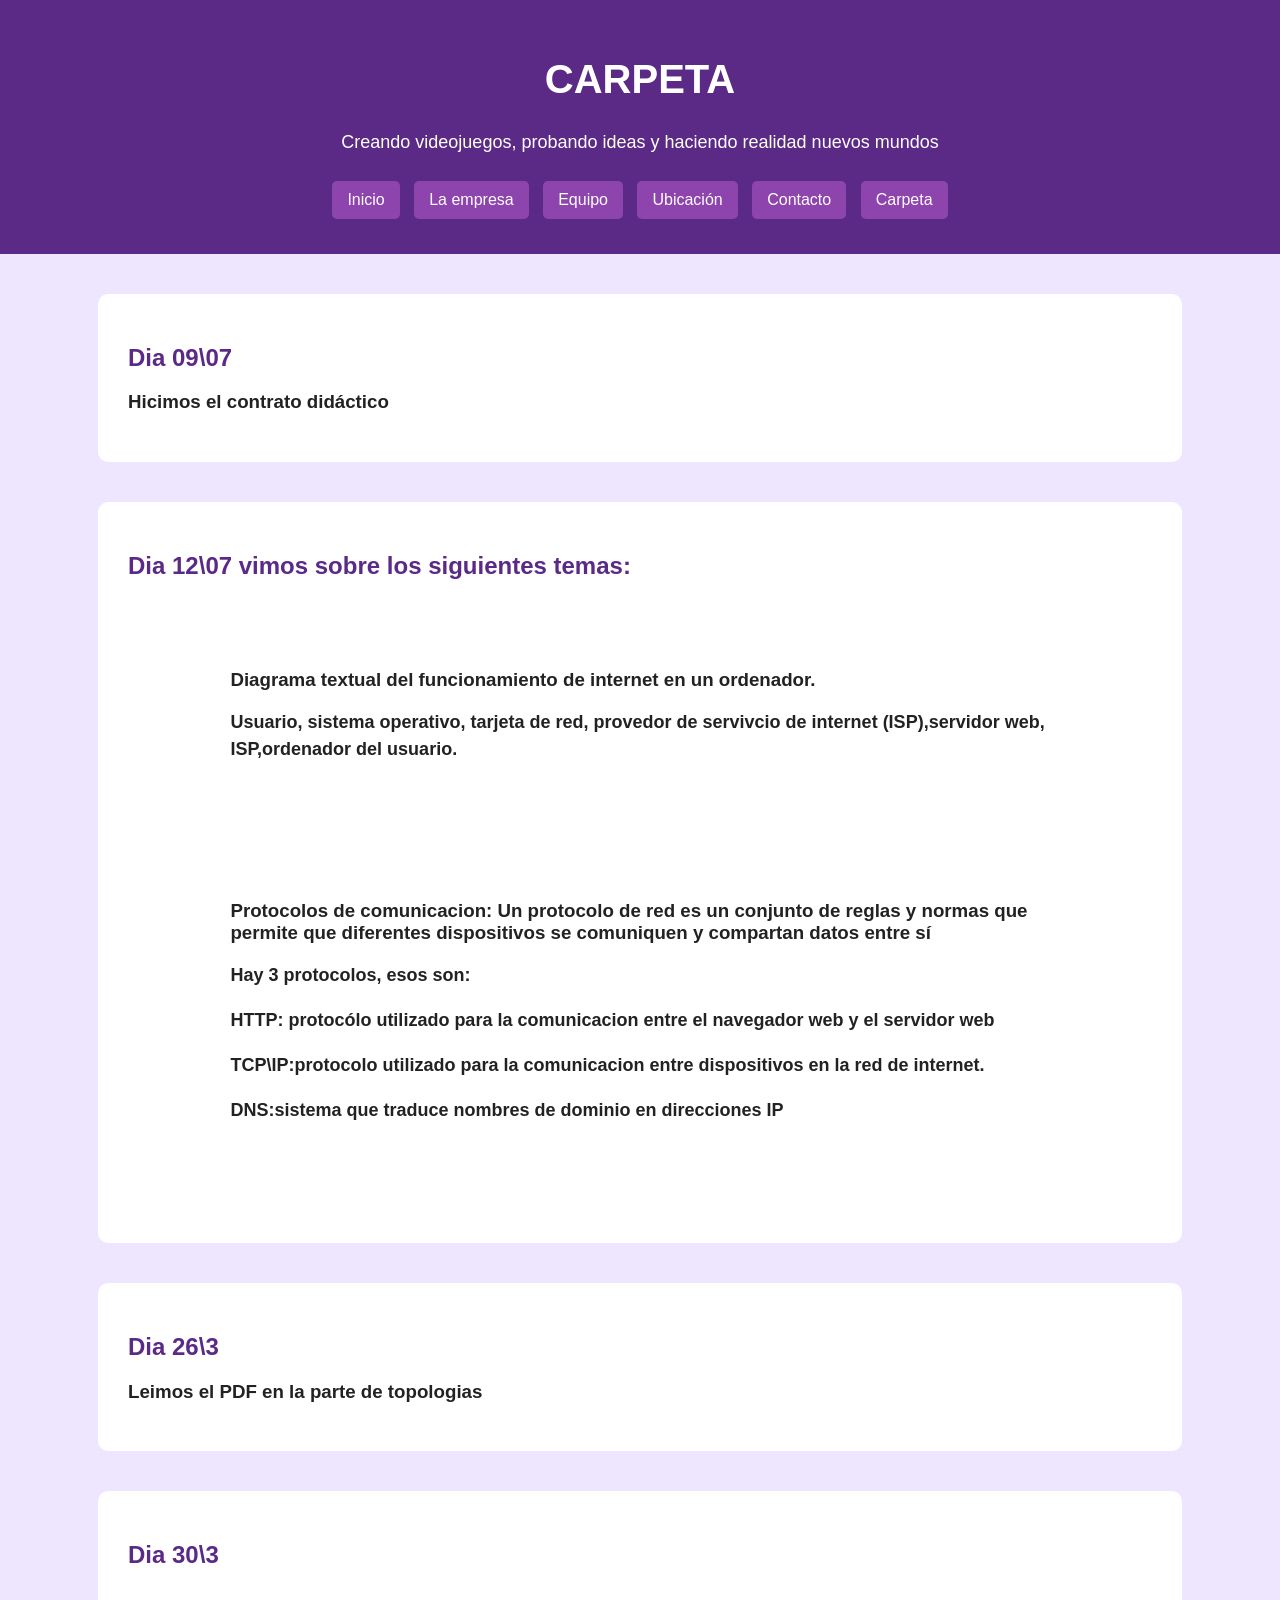
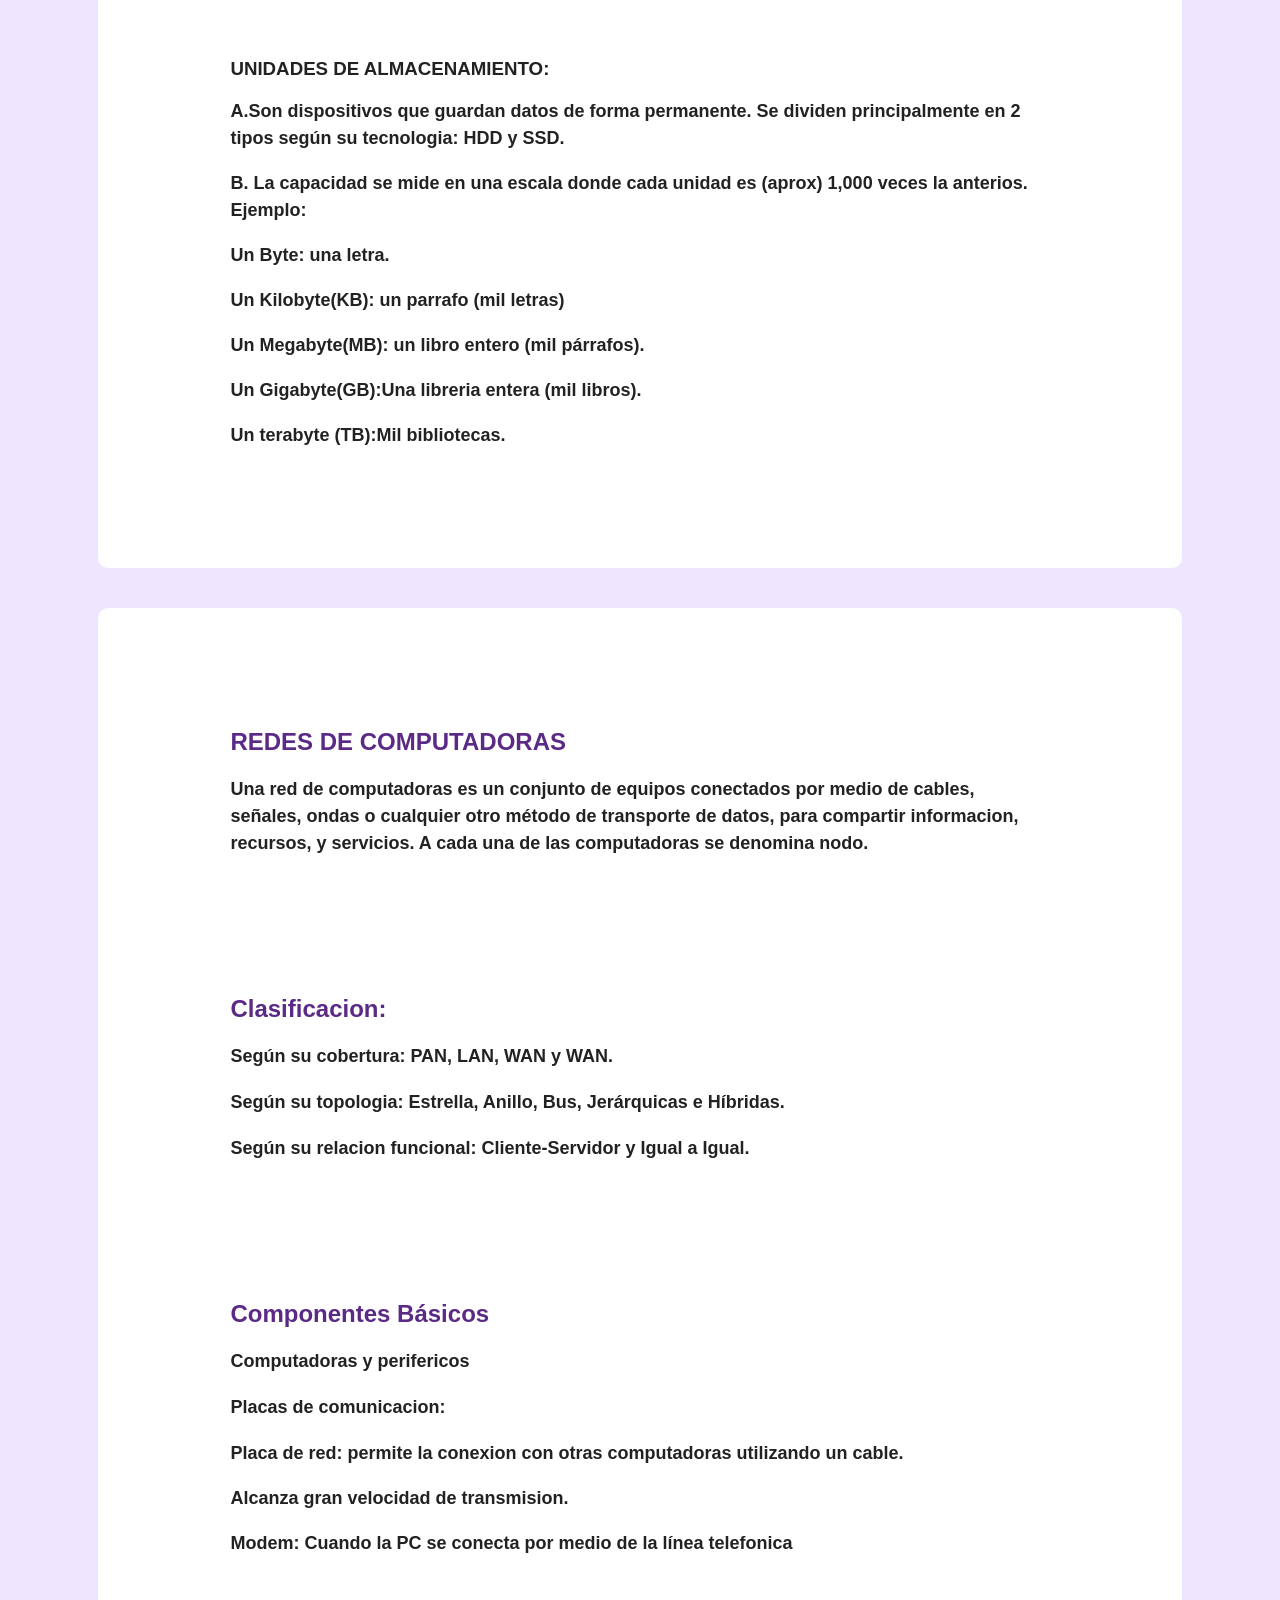
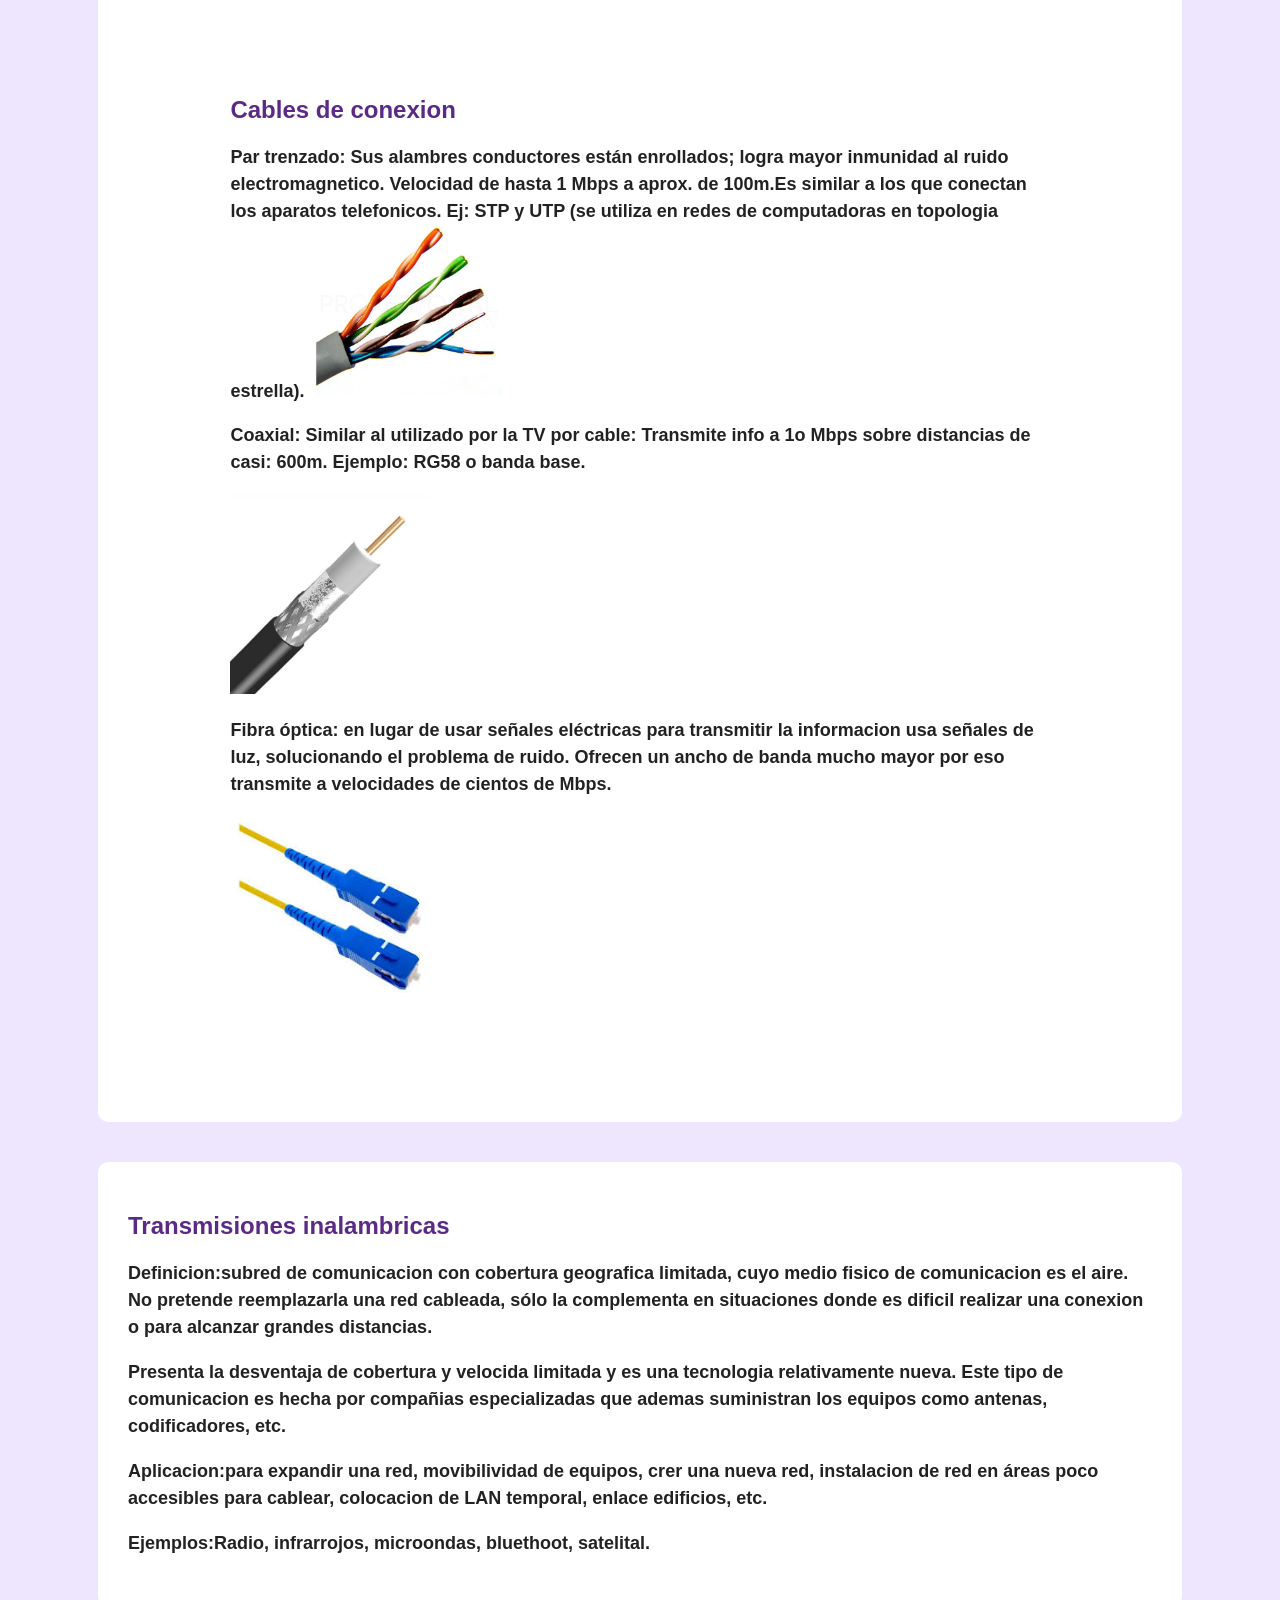
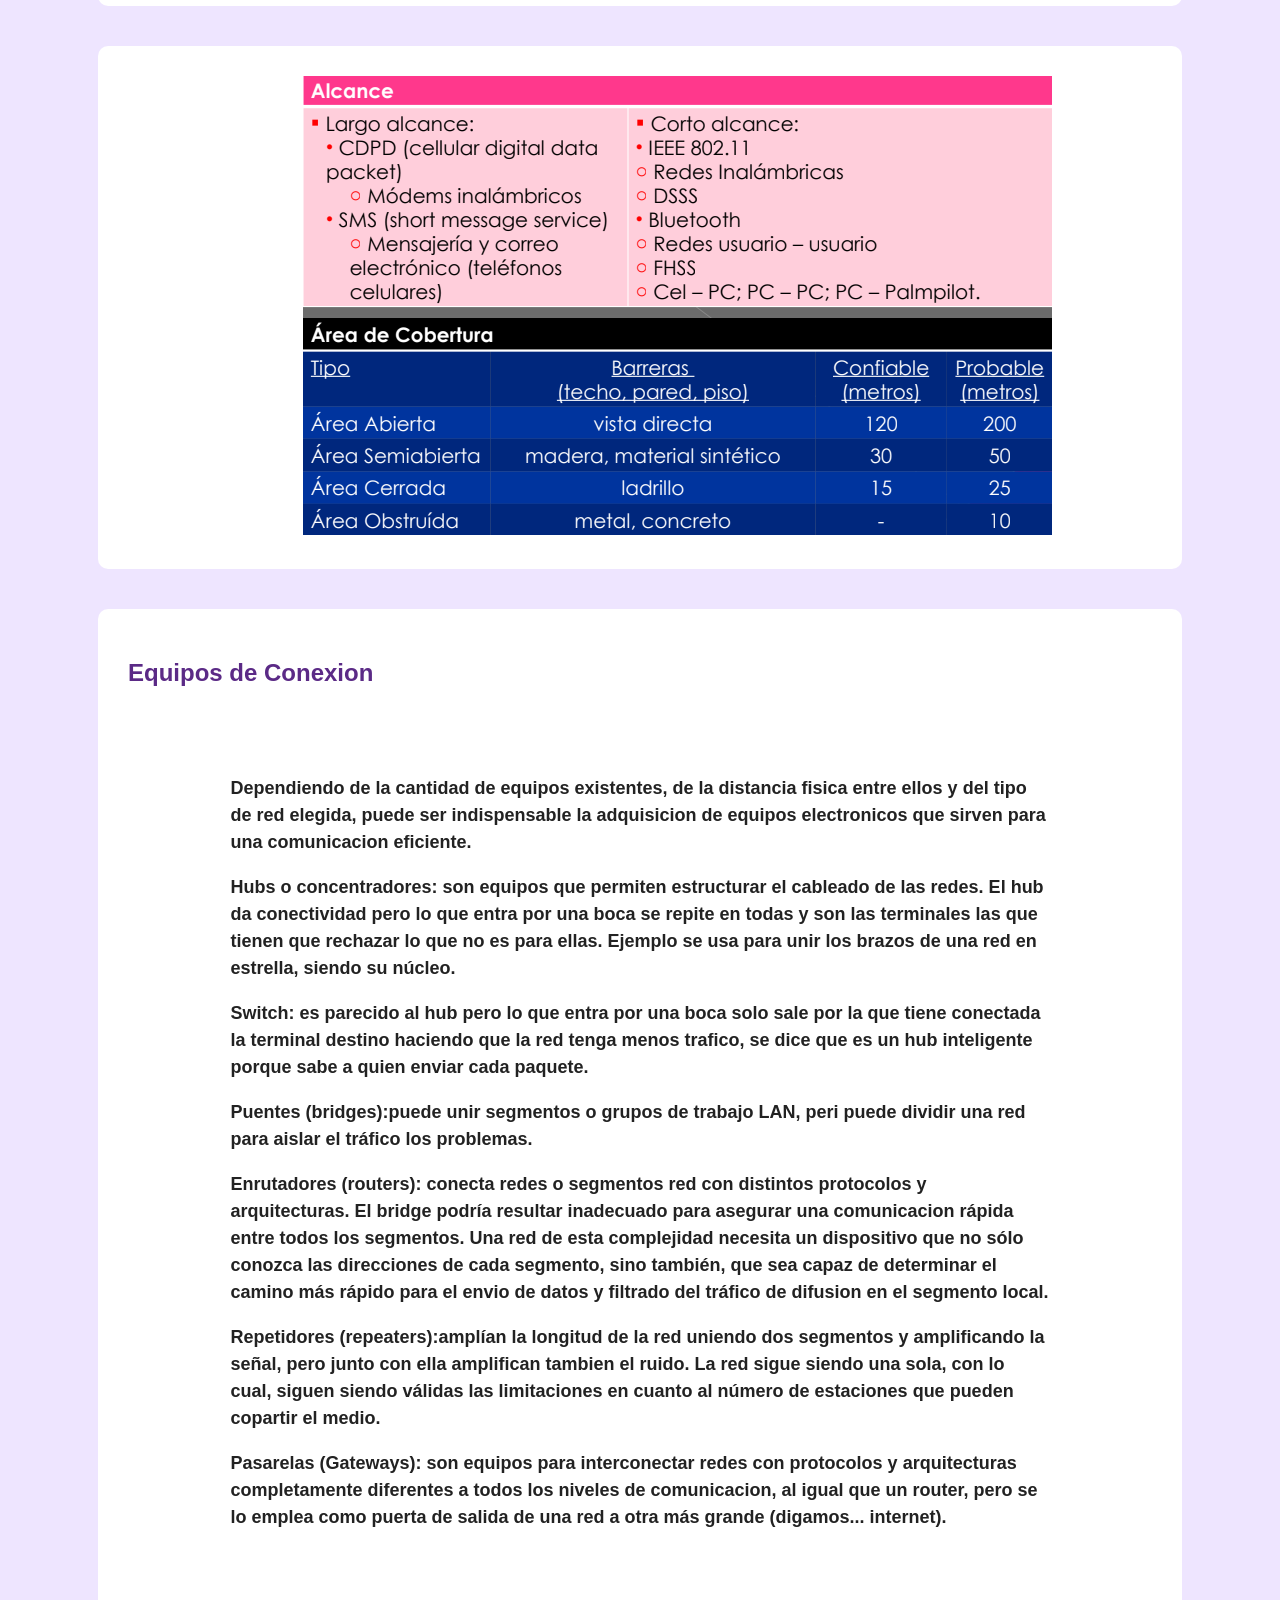
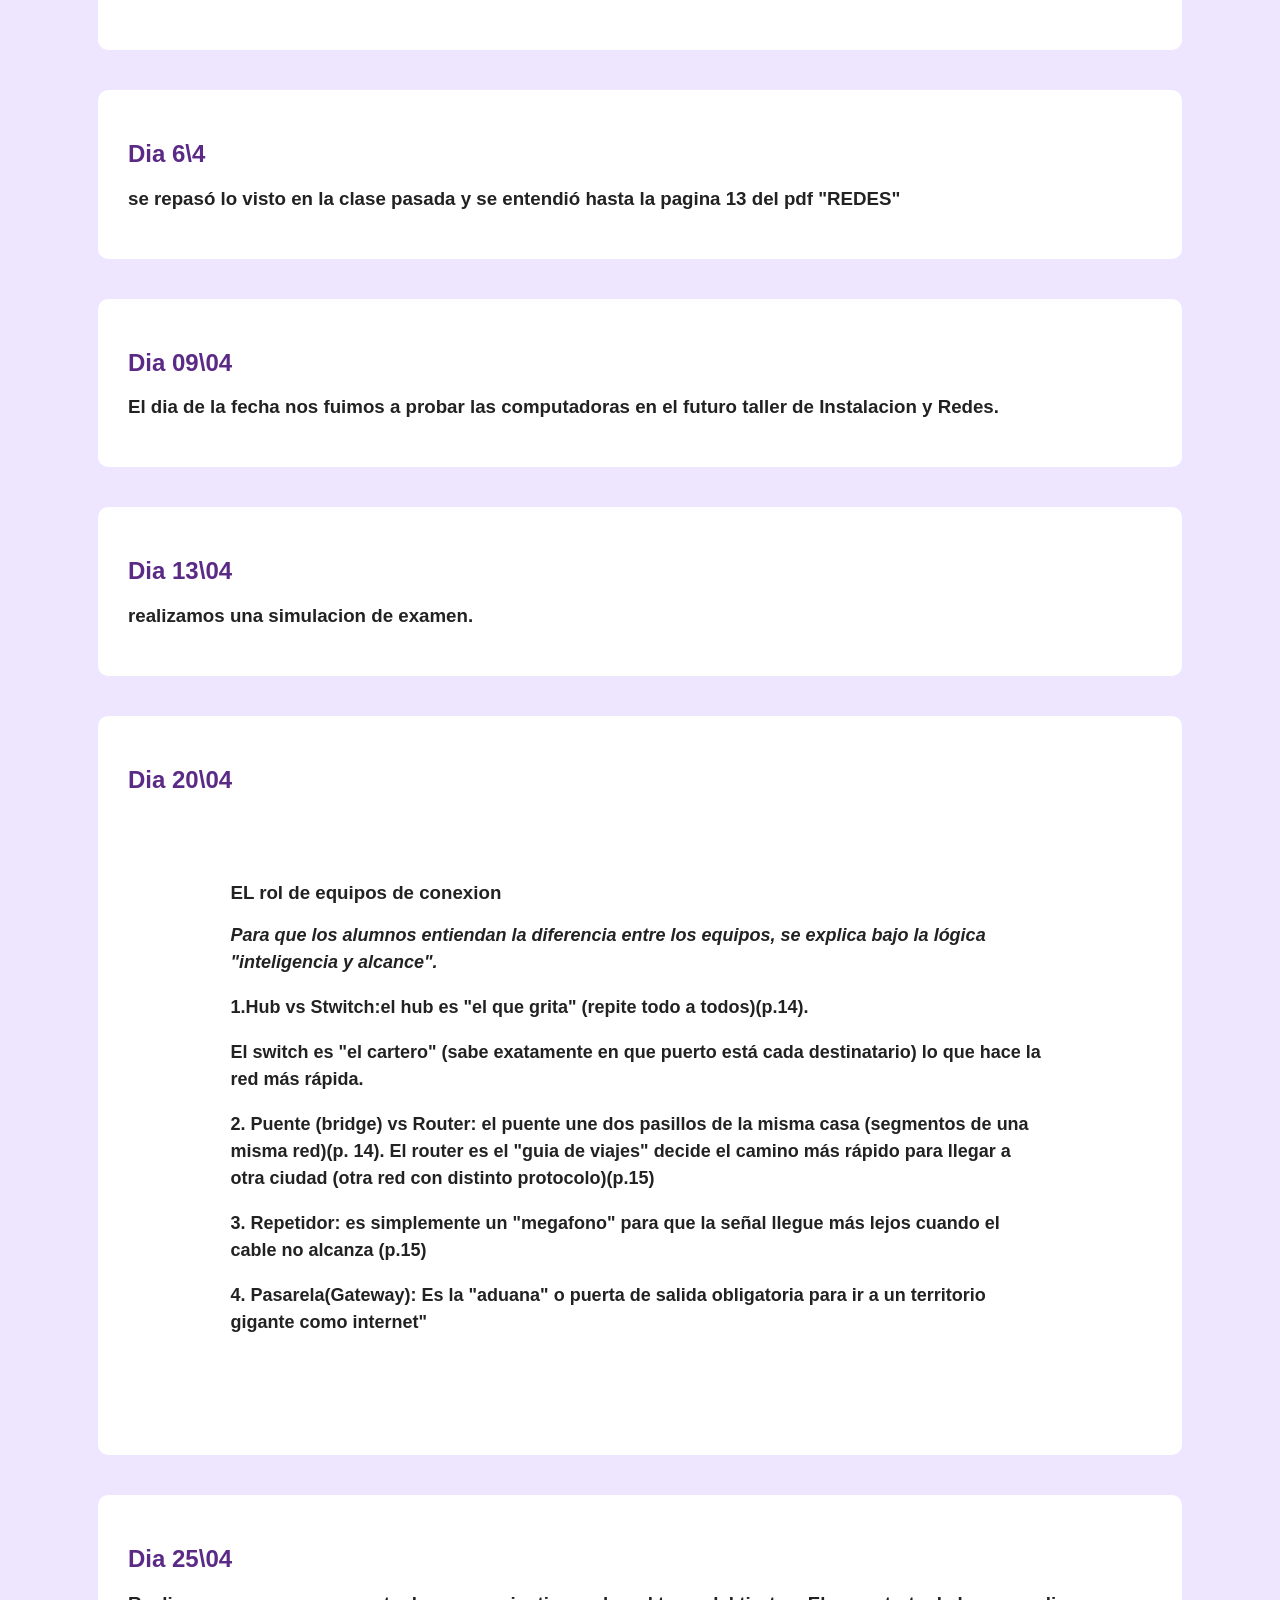
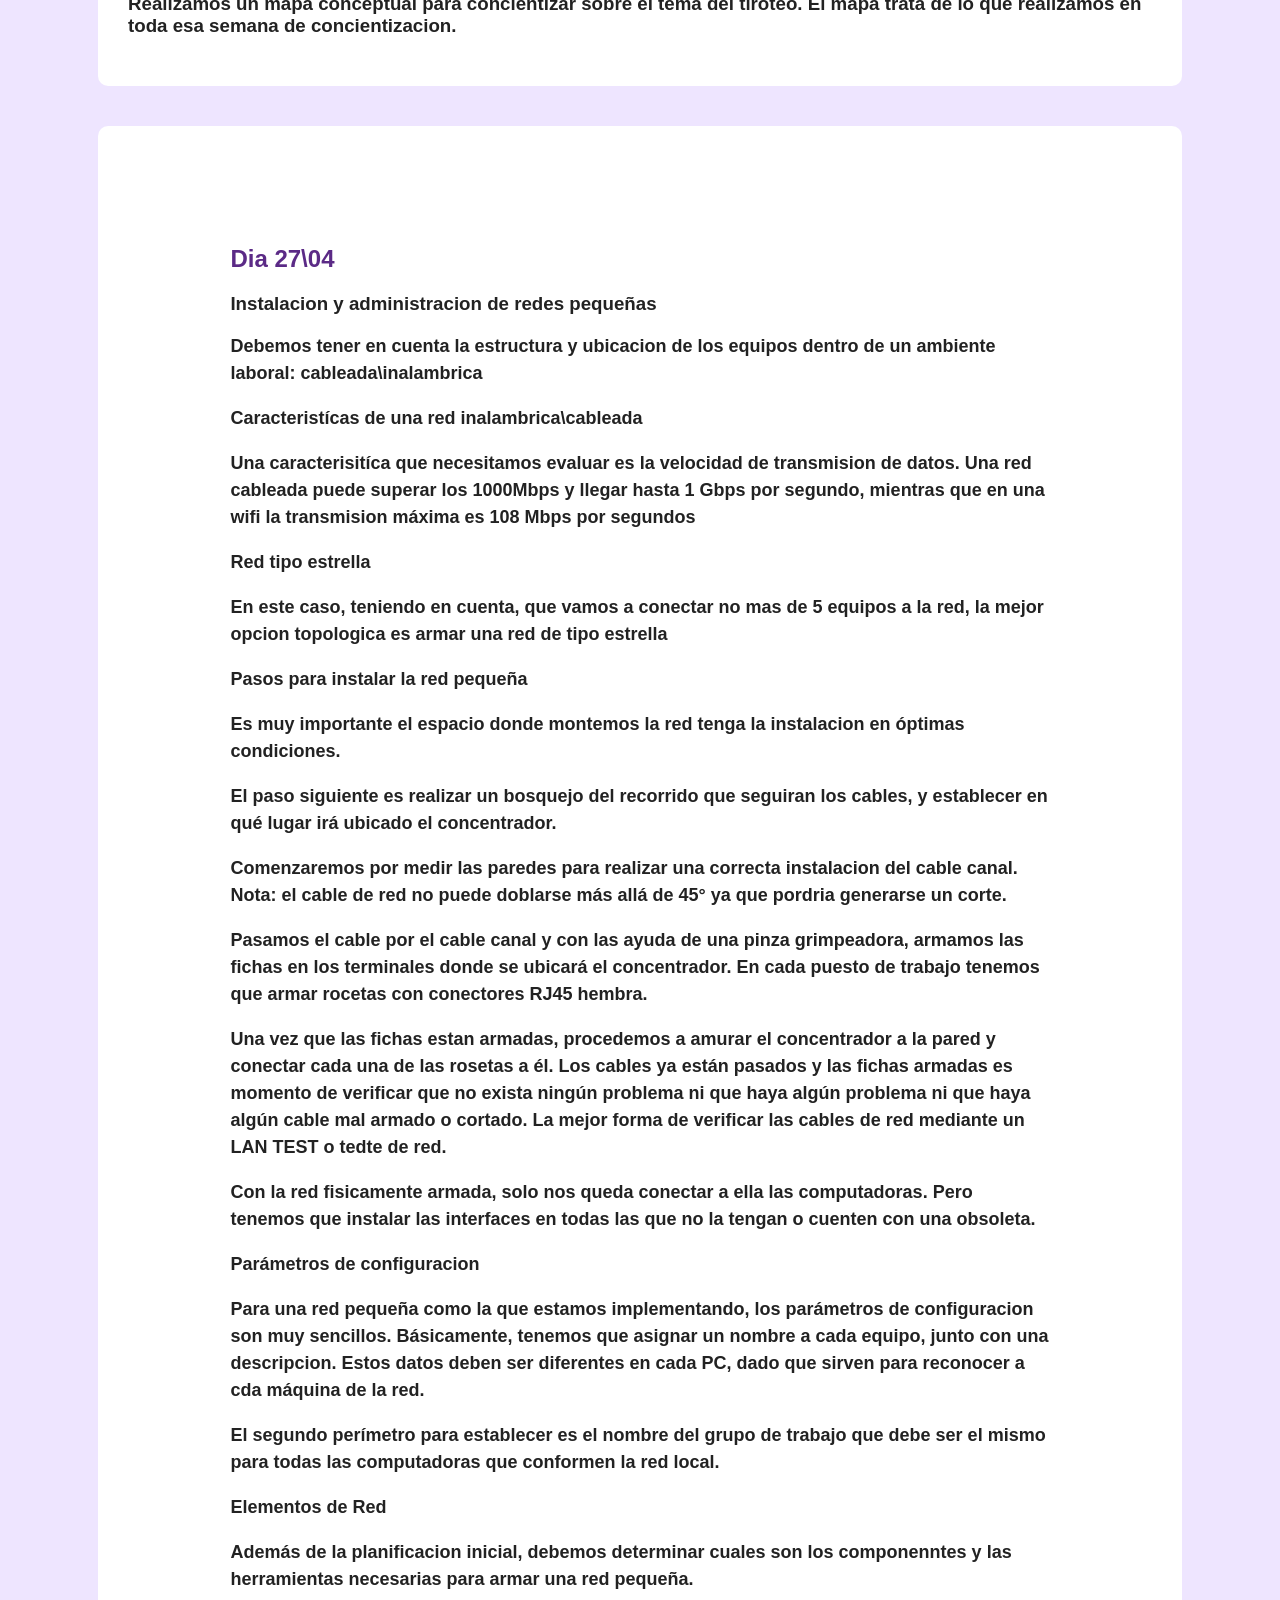
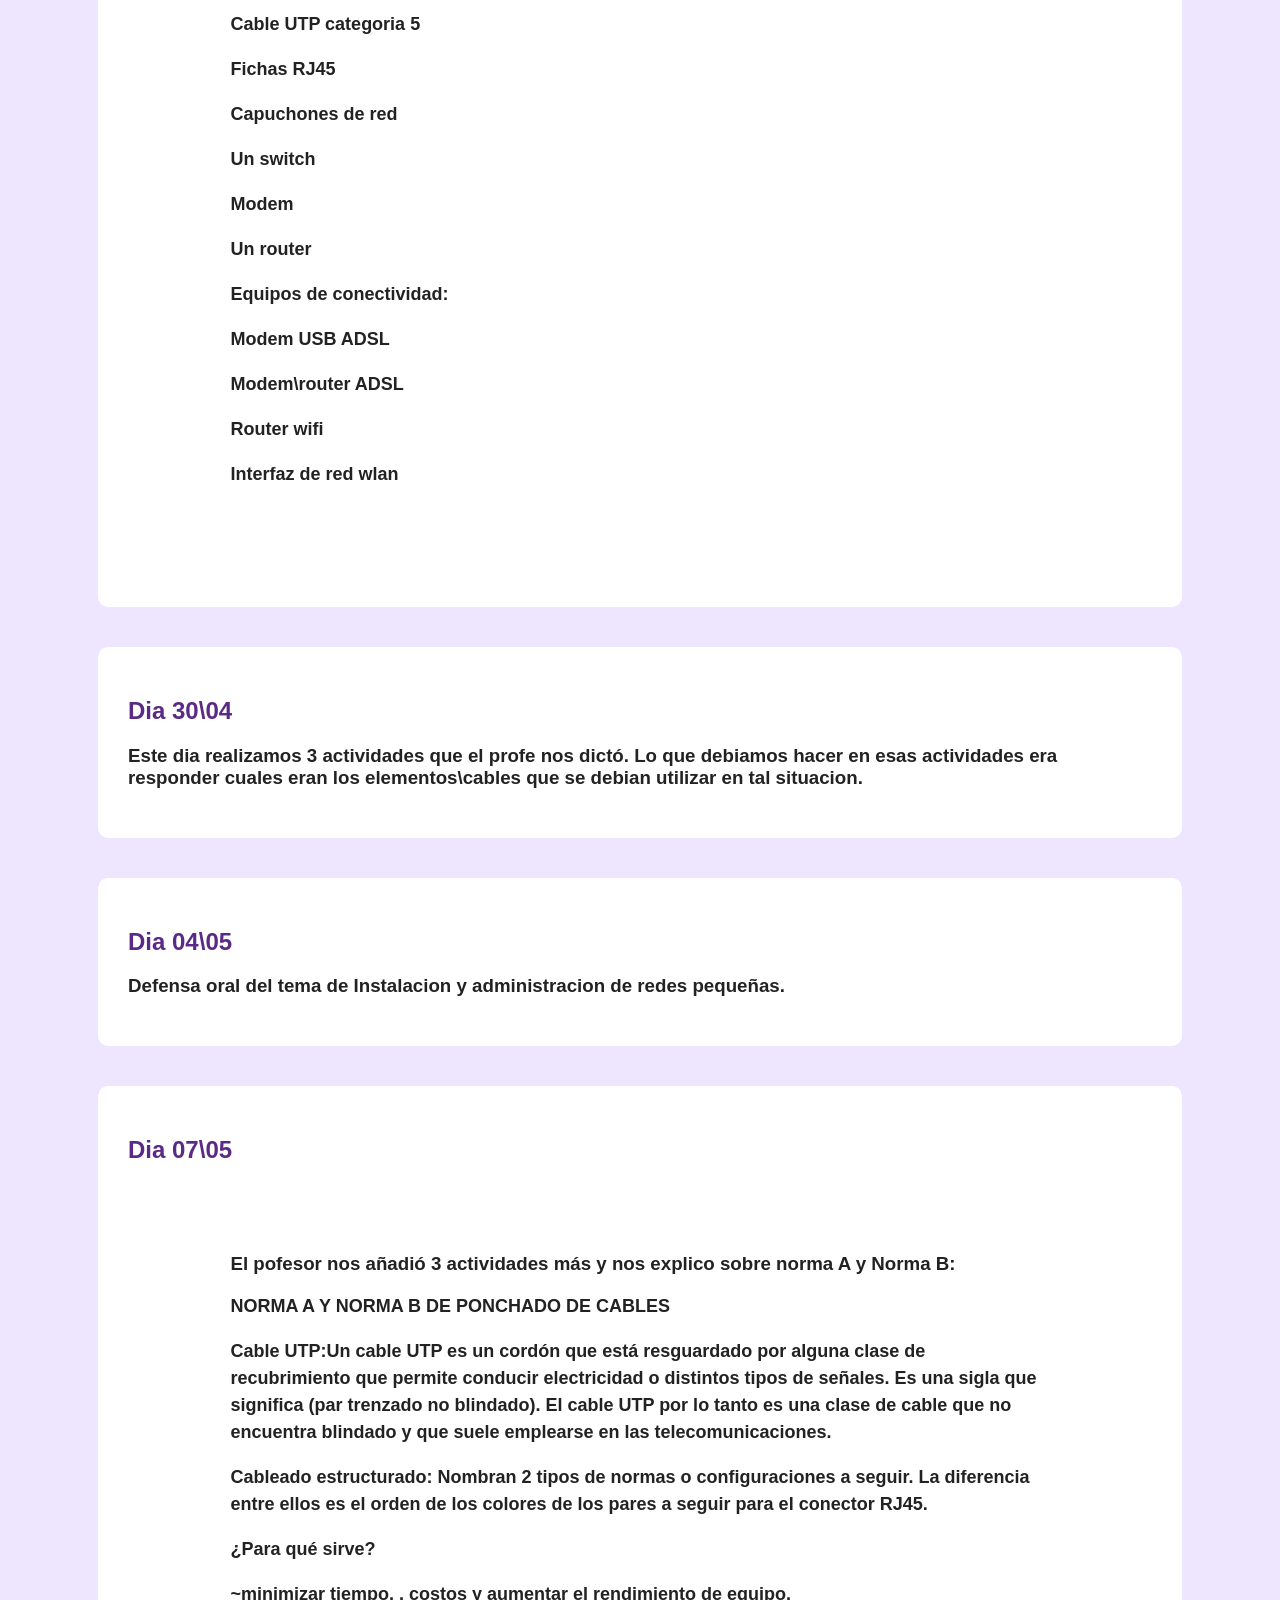
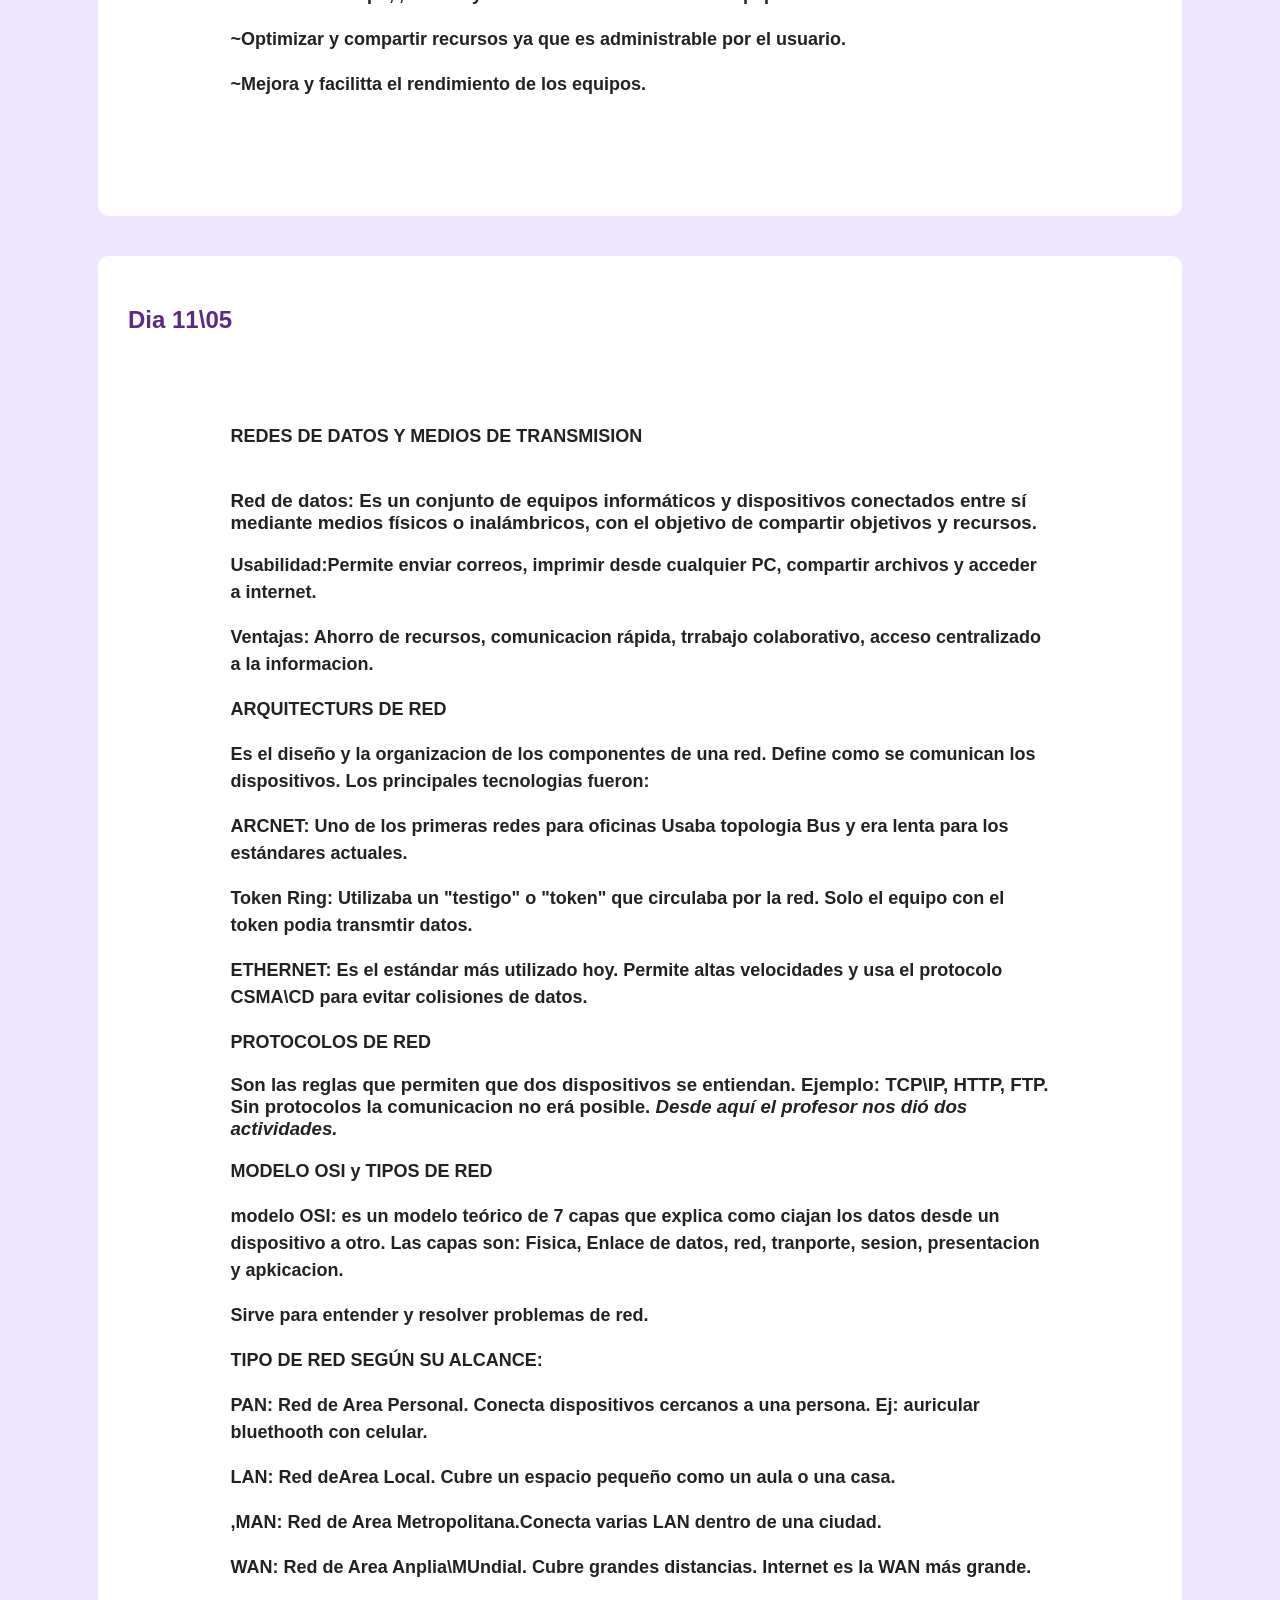
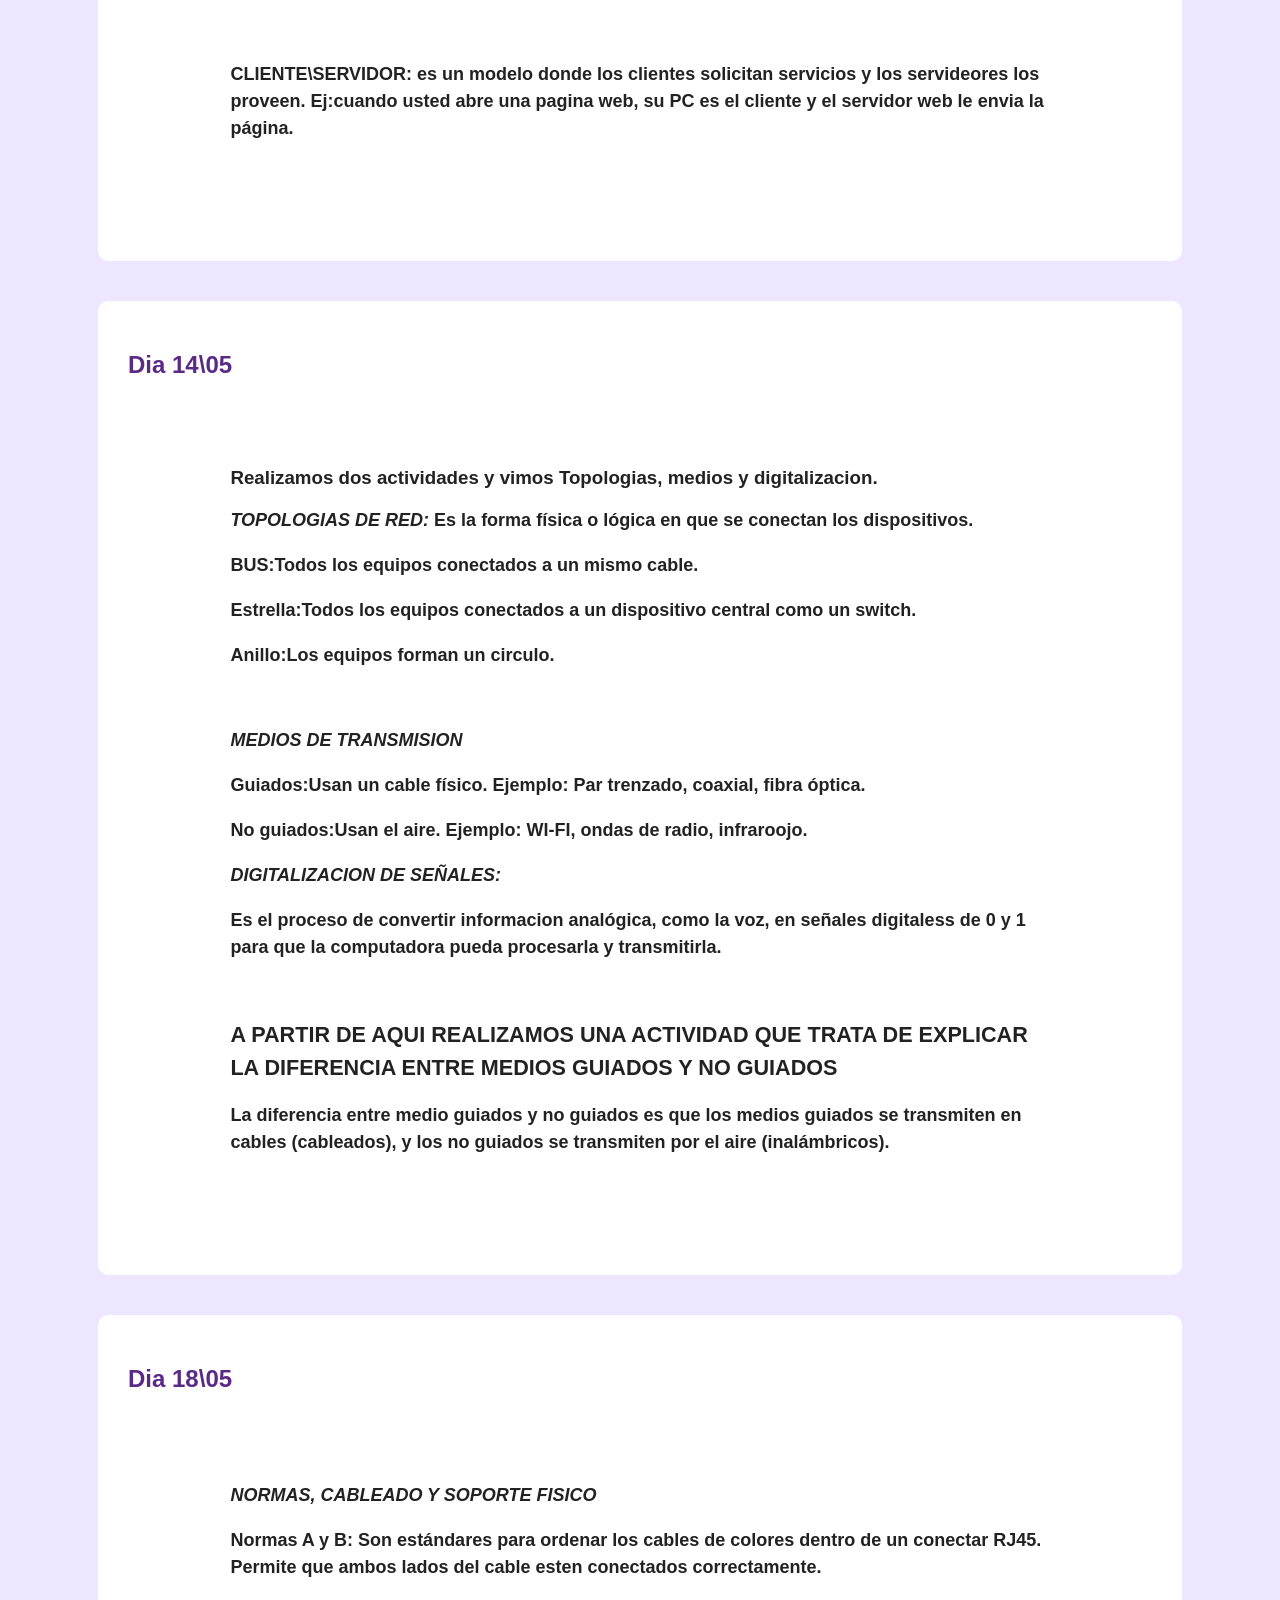
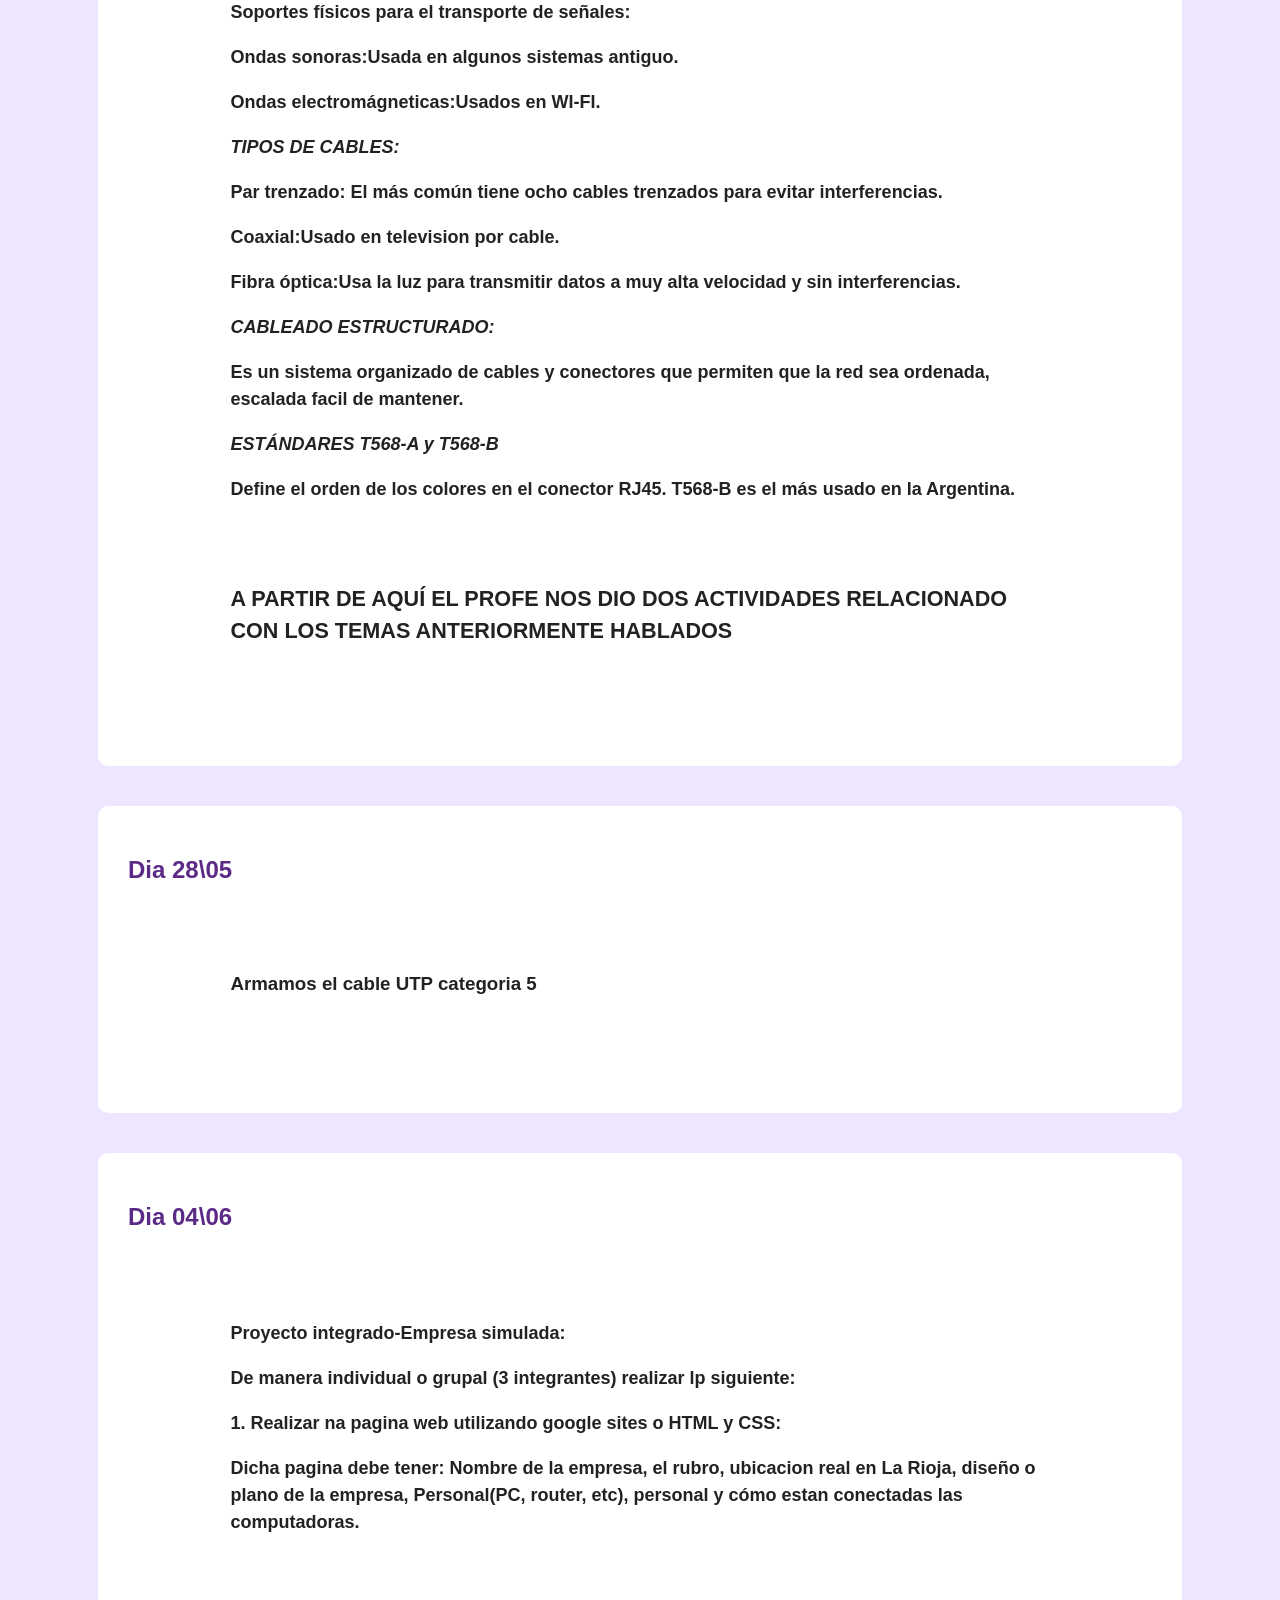
==== carpeta.html @ 2ec6f1a5 "Add files via upload" ====
<!DOCTYPE html>
<html lang="en">
<head>
    <meta charset="UTF-8">
    <meta name="viewport" content="width=device-width, initial-scale=1.0">
    <title>Carpeta</title>
     <link rel="stylesheet" href="style.css">
     
</head>
<body>
    
   
    <header>
<h1>CARPETA</h1>
<p>Creando videojuegos, probando ideas y haciendo realidad nuevos mundos</p>
<nav>
<a href="index.html">Inicio</a>
<a href="empresa.html">La empresa</a>
<a href="equipo.html">Equipo</a>
<a href="ubicacion.html">Ubicación</a>
<a href="contacto.html">Contacto</a>
<a href="carpeta.html">Carpeta</a>
</nav>
</header>

<section>

    <h2>Dia 09\07</h2>
    <h3>Hicimos el contrato didáctico</h3>

</section>

<section>

<h2>Dia 12\07 vimos sobre los siguientes temas:</h2>

<section>
    <h3>Diagrama textual del funcionamiento de internet en un ordenador. <p>Usuario, sistema operativo, tarjeta de red, provedor de servivcio de internet (ISP),servidor web, ISP,ordenador del usuario.</p> </h3>
</section>

<section>
    <h3>Protocolos de comunicacion:
        
    Un protocolo de red es un conjunto de reglas y normas que permite que diferentes dispositivos se comuniquen y compartan datos entre sí<p> Hay 3 protocolos, esos son: <p>HTTP: protocólo utilizado para la comunicacion entre el navegador web y el servidor web</p></p> <p>TCP\IP:protocolo utilizado para
    la comunicacion entre dispositivos en la red de internet. <P>DNS:sistema que traduce nombres de dominio en direcciones IP</P>
</p></h3>
</section>
</section>

<section>
    <h2> Dia 26\3</h2>
    <h3> Leimos el PDF en la parte de topologias</h3>
</section>

<section>
    <h2>Dia 30\3</h2>
    
<section>
    <h3>UNIDADES DE ALMACENAMIENTO: <p>A.Son dispositivos que guardan datos de forma permanente. Se dividen principalmente en 2 tipos según su tecnologia: HDD y SSD.</p> 
        <p>B. La capacidad se mide en una escala donde cada unidad es (aprox) 1,000 veces la anterios. Ejemplo:
            <p>Un Byte: una letra. </p>
            <p>Un Kilobyte(KB): un parrafo (mil letras)</p>
            <p>Un Megabyte(MB): un libro entero (mil párrafos).</p>
             <p>Un Gigabyte(GB):Una libreria entera (mil libros).</p>
             <p>Un terabyte (TB):Mil bibliotecas.</p>
    </h3> 
</section>
</section>


<section>
    <section>
        <h2>REDES DE COMPUTADORAS</h2>
    <h3>
        <P>Una red de computadoras es un conjunto de equipos conectados por medio de cables, señales, ondas o cualquier otro método de transporte
            de datos, para compartir informacion, recursos, y servicios. A cada una de las computadoras se denomina nodo.
        </P>    
    </h3>
</section>
<section>
    <h2>Clasificacion: </h2>
<h3><p>Según su cobertura: PAN, LAN, WAN y WAN. </p></h3>
<h3><p>Según su topologia: Estrella, Anillo, Bus, Jerárquicas e Híbridas. </p></h3>
<h3><p>Según su relacion funcional: Cliente-Servidor y Igual a Igual.</p></h3>
</section>

<section><h2>Componentes Básicos</h2>
<h3><p>Computadoras y perifericos</p></h3>
<h3><p><b>Placas de comunicacion:</b></p></h3>
<h3><p>Placa de red: permite la conexion con otras computadoras utilizando un cable. <p>Alcanza gran velocidad de transmision.</p></p></h3>
<h3><p>Modem: Cuando la PC se conecta por medio de la línea telefonica</p></h3>
</section>
 <section>
   <h2>Cables de conexion</h2>
   <h3>
    <p>
      <b>Par trenzado:</b> Sus alambres conductores están enrollados; logra mayor inmunidad al ruido electromagnetico. Velocidad 
      de hasta 1 Mbps a aprox. de 100m.Es similar a los que conectan los aparatos telefonicos. Ej: STP y UTP (se utiliza en redes de computadoras en topologia estrella).
     <img src="par trenzado.jfif" width="200px">
      <p> <b>Coaxial:</b> Similar al utilizado por la TV por cable: Transmite info a 1o Mbps sobre distancias de casi: 600m.
    Ejemplo: RG58 o banda base.</p>
    <img src="coaxial.jfif" width="200px" alt="">
    <p><b>Fibra óptica:</b> en lugar de usar señales eléctricas para transmitir la informacion usa señales de luz, solucionando el problema de ruido. Ofrecen un ancho de banda 
    mucho mayor por eso transmite a velocidades de cientos de Mbps.
    </p> <img src="fibra optica.jfif"  width="200px">
   </p>
   </h3>
 </section>
</section>
 <section> 

    <h2>Transmisiones inalambricas</h2>
    <h3><p><b>Definicion:</b>subred de comunicacion con cobertura geografica limitada, cuyo medio fisico de comunicacion es el aire. 
        No pretende reemplazarla una red cableada, sólo la complementa en situaciones donde es dificil realizar una conexion o para alcanzar grandes distancias.</p>
    <p>Presenta la desventaja de cobertura y velocida limitada y es una tecnologia relativamente nueva. Este tipo de comunicacion es hecha por compañias especializadas que ademas suministran los equipos como antenas, codificadores, etc.</p>
 <p><b>Aplicacion:</b>para expandir una red, movibilividad de equipos, crer una nueva red, instalacion de red en áreas poco accesibles para cablear, colocacion de LAN temporal, enlace edificios, etc.</p>
 <p><b>Ejemplos:</b>Radio, infrarrojos, microondas, bluethoot, satelital.</p>
</h3>
</section>
 
<section>
   <div style="margin-left: 175px;"> <img src="CUADRO .png" alt=""></div>
</section>

<section>
    <h2>Equipos de Conexion</h2>
 <section>   <h3>
        <p>Dependiendo de la cantidad de equipos existentes, de la distancia fisica entre ellos y del tipo de red elegida, puede ser indispensable la adquisicion de equipos electronicos que sirven para una comunicacion eficiente.</p>
        <p><b>Hubs o concentradores:</b> son equipos que permiten estructurar el cableado de las redes. El hub da conectividad pero lo que entra por una boca se repite en todas y son las terminales las que tienen que rechazar lo que no es para ellas. Ejemplo se usa para unir los brazos de una red en estrella, siendo su núcleo.</p>
        <p><b>Switch:</b> es parecido al hub pero lo que entra por una boca solo sale por la que tiene conectada la terminal destino haciendo que la red tenga menos trafico, se dice que es un hub inteligente porque sabe a quien enviar cada paquete.</p>
        <p><b>Puentes (bridges):</b>puede unir segmentos o grupos de trabajo LAN, peri puede dividir una red para aislar el tráfico los problemas.</p>
        <p><b>Enrutadores (routers): </b> conecta redes o segmentos red con distintos protocolos y arquitecturas. El bridge podría resultar inadecuado para asegurar una comunicacion rápida entre todos los segmentos. Una red de esta complejidad necesita un dispositivo que no sólo conozca las direcciones de cada segmento, sino también, que sea capaz de determinar el camino más rápido para el envio de datos y filtrado del tráfico de difusion en el segmento local.</p>
        <p><b>Repetidores (repeaters):</b>amplían la longitud de la red uniendo dos segmentos y amplificando la señal, pero junto con ella amplifican tambien el ruido. La red sigue siendo una sola, con lo cual, siguen siendo válidas las limitaciones en cuanto al número de estaciones que pueden copartir el medio.</p>
        <p><b>Pasarelas (Gateways):</b> son equipos para interconectar redes con protocolos y arquitecturas completamente diferentes a todos los niveles de comunicacion, al igual que un router, pero se lo emplea como puerta de salida de una red a otra más grande (digamos... internet).</p>
    </h3></section>
</section>

<section>
    <h2>Dia 6\4</h2>
    <h3>se repasó lo visto en la clase pasada y se entendió hasta la pagina 13 del pdf "REDES"</h3>
</section>

<section>
    <h2>Dia 09\04</h2>
    <h3>El dia de la fecha nos fuimos a probar las computadoras en el futuro taller de Instalacion y Redes.</h3>
</section>

<section>
    <h2>Dia 13\04 </h2>
    <h3>realizamos una simulacion de examen.</h3>
</section>

<section> 
    <h2>Dia 20\04</h2>
<section><h3><b>EL rol de equipos de conexion</b>

<p><i>Para que los alumnos entiendan la diferencia entre los equipos, se explica bajo la lógica "inteligencia y alcance".</i></p>
 
<p>1.<b>Hub vs Stwitch:</b>el hub es "el que grita" (repite todo a todos)(p.14).</p><p>El switch es "el cartero" (sabe exatamente en que puerto está cada destinatario) lo que hace la red más rápida.</p>
<p>2. <b>Puente (bridge) vs Router:</b> el puente une dos pasillos de la misma casa (segmentos de una misma red)(p. 14). El router es el "guia de viajes" decide el camino más rápido para llegar a otra ciudad (otra red con distinto protocolo)(p.15)</p>
<p>3. <b>Repetidor:</b> es simplemente un "megafono" para que la señal llegue más lejos cuando el cable no alcanza (p.15)</p>
<p>4. <b>Pasarela(Gateway):</b> Es la "aduana" o puerta de salida obligatoria para ir a un territorio gigante como internet" </p>
</h3></section>
</section>

<section>
   <h2> Dia 25\04</h2>
<h3>Realizamos un mapa conceptual para concientizar sobre el tema del tiroteo. El mapa trata de lo que realizamos en toda esa semana de concientizacion.</h3>
</section>

<section>

    <section>
        <h2>Dia 27\04</h2>
    <h3><b>Instalacion y administracion de redes pequeñas</b>
        <p>Debemos tener en cuenta la estructura y ubicacion de los equipos dentro de un ambiente laboral: cableada\inalambrica</p>
    
    <p><b>Caracteristícas de una red inalambrica\cableada</b></p>
    <p>Una caracterisitíca que necesitamos evaluar es la velocidad de transmision de datos. Una red cableada puede superar los 1000Mbps y llegar hasta 1 Gbps por segundo, mientras que en una wifi la transmision máxima es 108 Mbps por segundos</p>
    <p><b>Red tipo estrella </b></p>
    <p>En este caso, teniendo en cuenta, que vamos a conectar no mas de 5 equipos a la red, la mejor opcion topologica es armar una red de tipo estrella</p>
    <p><b>Pasos para instalar la red pequeña</b></p>
    <p>Es muy importante el espacio donde montemos la red tenga la instalacion en óptimas condiciones.</p>
    <p>El paso siguiente es realizar un bosquejo del recorrido que seguiran los cables, y establecer en qué lugar irá ubicado el concentrador.</p>
    <p>Comenzaremos por medir las paredes para realizar una correcta instalacion del cable canal. Nota: el cable de red no puede doblarse más allá de 45° ya que  pordria generarse  un corte.
        <p>Pasamos el cable por el cable canal y con las ayuda de una pinza  grimpeadora, armamos las fichas en los terminales donde se ubicará el concentrador. En cada puesto de trabajo tenemos que armar rocetas con conectores RJ45 hembra.</p>
    <p>Una vez que las fichas estan armadas, procedemos a amurar el concentrador a la pared y conectar cada una de las rosetas a él. Los cables ya están pasados y las fichas armadas es momento de verificar que no exista ningún problema ni que haya algún problema ni que haya algún cable mal armado o cortado. La mejor forma de verificar las cables de red mediante un LAN TEST o tedte de red.</p>
     <p>Con la red fisicamente armada, solo nos queda conectar a ella las computadoras. Pero tenemos que instalar las interfaces en todas las que no la tengan o cuenten con una obsoleta.</p>
<p><b>Parámetros de configuracion</b></p>
<p>Para una red pequeña como la que estamos implementando, los parámetros de configuracion son muy sencillos. Básicamente, tenemos que asignar un nombre a cada equipo, junto con una descripcion. Estos datos deben ser diferentes en cada PC, dado que sirven para reconocer a cda máquina de la red.</p>
<p>El segundo perímetro para establecer es el nombre del grupo de trabajo que debe ser el mismo para todas las computadoras que conformen la red local.</p> 
<P><b>Elementos de Red</b></P>
<p>Además de la planificacion inicial, debemos determinar cuales son los componenntes y las herramientas necesarias para armar una red pequeña.</p>
<p> Cable UTP categoria 5</p>
<p> Fichas RJ45</p>
<p>Capuchones de red</p>
<p>Un switch</p>
<p>Modem</p><p>Un router</p>

<p><b>Equipos de conectividad: </b></p>
<p>Modem USB ADSL</p><p>Modem\router ADSL</p><p>Router wifi</p><p>Interfaz de red wlan</p>
</h3>
    </section>
</section>
 
<section>
    <h2>Dia 30\04</h2>
<h3>Este dia realizamos 3 actividades que el profe nos dictó. Lo que debiamos hacer en esas actividades era responder cuales eran los elementos\cables que se debian utilizar en tal situacion.  </h3>
</section>

<section>
    <h2>Dia 04\05</h2>
<h3>Defensa oral del tema de Instalacion y administracion de redes pequeñas.</h3>
</section>


<section>
    <h2>Dia 07\05</h2>
   <section>
     
    <h3>El pofesor nos añadió 3 actividades más y nos explico sobre norma A y Norma B:
<p><b>NORMA A Y NORMA B DE PONCHADO DE CABLES</b></p>
<p><b>Cable UTP:</b>Un cable UTP es un cordón que está resguardado por alguna clase de recubrimiento que permite conducir electricidad o distintos tipos de señales. Es una sigla que significa (par trenzado no blindado).
El cable UTP por lo tanto es una clase de cable que no encuentra blindado y que suele emplearse en las telecomunicaciones.</p>
<p><b>Cableado estructurado:</b> Nombran 2 tipos de normas o configuraciones a seguir. La diferencia entre ellos es el orden de los colores de los pares a seguir para el conector RJ45.</p>
<p><b>¿Para qué sirve?</b></p>
<p>~minimizar tiempo, , costos y aumentar el rendimiento de equipo.</p>
<p>~Optimizar y compartir recursos ya que es administrable por el usuario.</p>
<p>~Mejora y facilitta el rendimiento de los equipos.</p>
</section>
   </section>

   <section>
<h2>Dia 11\05</h2>
 <section>
    <h3><p><b>REDES DE DATOS Y MEDIOS DE TRANSMISION</b></p>
    <br>
    <b>Red de datos:</b> Es un conjunto de equipos informáticos y dispositivos conectados entre sí mediante medios físicos o inalámbricos, con el objetivo de compartir objetivos y recursos.  
    
<p><b>Usabilidad:</b>Permite enviar correos, imprimir desde cualquier PC, compartir archivos y acceder a internet.</p>
<p><b>Ventajas:</b> Ahorro de recursos, comunicacion rápida, trrabajo colaborativo, acceso centralizado a la informacion.</p>
    
    <p><b>ARQUITECTURS DE RED</b></p>
    <P>Es el diseño y la organizacion de los componentes de una red. Define como se comunican los dispositivos. Los principales tecnologias fueron:</P>
<p><b>ARCNET:</b> Uno de los primeras redes para oficinas Usaba topologia Bus y era lenta para los estándares actuales.</p>
 <p><b>Token Ring:</b> Utilizaba un "testigo" o "token" que circulaba por la red. Solo el equipo con el token podia transmtir datos. </p>   
 <p><b>ETHERNET:</b> Es el estándar más utilizado hoy. Permite altas velocidades y usa el protocolo CSMA\CD para evitar colisiones de datos.</p>   
<p><b>PROTOCOLOS DE RED</b></p>
Son las reglas que permiten que dos dispositivos se entiendan. Ejemplo: TCP\IP, HTTP, FTP. Sin protocolos la comunicacion no erá posible.

<i>Desde aquí el profesor nos dió dos actividades.</i>
<p><b>MODELO OSI y TIPOS DE RED</b></p>
<P><b>modelo OSI:</b> es un modelo teórico de 7 capas que explica como ciajan los datos desde un dispositivo a otro. Las capas son: Fisica, Enlace de datos, red, tranporte, sesion, presentacion y apkicacion.</P><p>Sirve para entender y resolver problemas de red.</p>
<P><B>TIPO DE RED SEGÚN SU ALCANCE:</B> </P>
<p><b>PAN:</b> Red de Area Personal. Conecta dispositivos cercanos a una persona. Ej: auricular bluethooth con celular.</p>
<p><b>LAN:</b> Red  deArea Local. Cubre un espacio pequeño como un aula o una casa.</p>
<p><b>,MAN:</b> Red de Area Metropolitana.Conecta varias LAN dentro de una ciudad.</p>
<p><b>WAN:</b> Red de Area Anplia\MUndial. Cubre grandes distancias. Internet es la WAN más grande.</p>
<BR></BR>
<P><B>CLIENTE\SERVIDOR:</B> es un modelo donde los clientes solicitan servicios y los servideores los proveen. Ej:cuando usted abre una pagina web, su PC es el cliente y el servidor web le envia la página.</P>
</h3>
 </section>
</section>
<section>
   <h2> Dia 14\05</h2>
<section>
  <h3>  Realizamos dos actividades y vimos <b>Topologias, medios y digitalizacion.</b>
 
  <p><b><i>TOPOLOGIAS DE RED:</i></b> Es la forma física o lógica en que se conectan los dispositivos.</p>
  <p><b>BUS:</b>Todos los equipos conectados a un mismo cable.</p>
  <p><b>Estrella:</b>Todos los equipos conectados a un dispositivo central como un switch.</p>
  <p><b>Anillo:</b>Los equipos forman un circulo.</p>
  <br>
<p><b><i>MEDIOS DE TRANSMISION</i></b></p>
<p><b>Guiados:</b>Usan un cable físico. Ejemplo: Par trenzado, coaxial, fibra óptica.</p>
<p><b>No guiados:</b>Usan el aire. Ejemplo: WI-FI, ondas de radio, infraroojo.</p>
<p><b><i>DIGITALIZACION DE SEÑALES:</i></b></p>
<p>Es el proceso de convertir informacion analógica, como la voz, en señales digitaless de 0 y 1 para que la computadora pueda procesarla y transmitirla.</p>
<br>
<p><b><big>A PARTIR DE AQUI REALIZAMOS UNA ACTIVIDAD QUE TRATA DE EXPLICAR LA DIFERENCIA ENTRE MEDIOS GUIADOS Y NO GUIADOS</big></b></p>
<p>La diferencia entre medio guiados y no guiados es que los medios guiados se transmiten en cables (cableados), y los no guiados se transmiten por el aire (inalámbricos).</p>
</h3>
</section>

</section>

<section>
    <h2>Dia 18\05</h2>
    <section>
    <h3>
<p><b><i>NORMAS, CABLEADO Y SOPORTE FISICO</i></b></p>
<P><b>Normas A y B:</b> Son estándares para ordenar los cables de colores dentro de un conectar RJ45. Permite que ambos lados del cable esten conectados correctamente. </P>
<p><b>Soportes físicos para el transporte de señales:</b></p>
<p><B>Ondas sonoras:</B>Usada en algunos sistemas antiguo.</p>
<p><b>Ondas electromágneticas:</b>Usados en WI-FI.</p>
<p><b><i>TIPOS DE CABLES:</i></b></p>
<P><B>Par trenzado:</B> El más común tiene ocho cables trenzados para evitar interferencias.</P>
<p><b>Coaxial:</b>Usado en television por cable.</p>
<p><b>Fibra óptica:</b>Usa la luz para transmitir datos a muy alta velocidad y sin interferencias.</p>
<p><b><i>CABLEADO ESTRUCTURADO:</i></b></p>
<p>Es un sistema organizado de cables y conectores que permiten que la red sea ordenada, escalada facil de mantener.</p>
<p><b><i>ESTÁNDARES  T568-A y T568-B</i></b></p>
<p>Define el orden de los colores en el conector RJ45. T568-B es el más usado en la Argentina.</p>
<BR></BR>
<p><big>A PARTIR DE AQUÍ EL PROFE NOS DIO DOS ACTIVIDADES RELACIONADO CON LOS TEMAS ANTERIORMENTE HABLADOS </big></p>
 </h3>
</section>
</section>

<section>
<h2>Dia 28\05</h2>
<section>
    <h3>Armamos el cable UTP categoria 5</h3>
</section>
</section>

<section>
<h2>Dia 04\06</h2>
 <section>
<h3>
<p><b>Proyecto integrado-Empresa simulada:</b></p>
<p>De manera individual o grupal (3 integrantes) realizar lp siguiente:</p>
<p>1. Realizar na pagina web utilizando google sites o HTML y CSS:</p>
<p>Dicha pagina debe tener: Nombre de la empresa, el rubro, ubicacion real en La Rioja, diseño o plano de la empresa, Personal(PC, router, etc), personal y cómo estan conectadas las computadoras.</p>


</h3>
 </section>
</section>

   
</section>
<footer>
<p>Pixel Lab</p>
</footer>
</body>
</html>
---- style.css ----
body{
background:#eee5ff;
font-family:Arial;
margin:0;
color:#222;
}
header{
background:#5b2a86;
color:white;
text-align:center;
padding:30px;
}
h1{
font-size:40px;
}
nav{
margin-top:20px;
}
nav a{
background:#8e44ad;
color:white;
text-decoration:none;
padding:10px 15px;
margin:5px;
border-radius:5px;
display:inline-block;
}
nav a:hover{
background:#d8a7ff;
color:black;
}
section{
background:white;
width:80%;
margin:40px auto;
padding:30px;
border-radius:10px;
}
h2{
color:#5b2a86;
}
p{
font-size:18px;
line-height:1.5;
}
.tarjetas{
display:flex;
justify-content:center;
gap:20px;
}
.tarjeta{
background:#ead7ff;
padding:20px;
width:200px;
border-radius:10px;
}
footer{
background:#5b2a86;
color:white;
text-align:center;
padding:15px;
}
.wesley{
    text-align: center;
}
.tizi{
    font-size: large;
color: black;
background-color: #8e44ad;
margin-left: 60px;
}
.papigaby{
    margin-left: 60px;
}
.jefe1{
display:flex;
justify-content:center;
gap:20px;    
}
.contenedor-columnas {
  display: flex;    
  gap: 20px;       
  max-width: 800px;  
  margin: 0 auto;
}
.columna {
  flex: 1;
  padding: 15px;    
  text-align: center;  
}

.columna img {
  width: 100%;    
  height: auto;       
  border-radius: 4px;
}
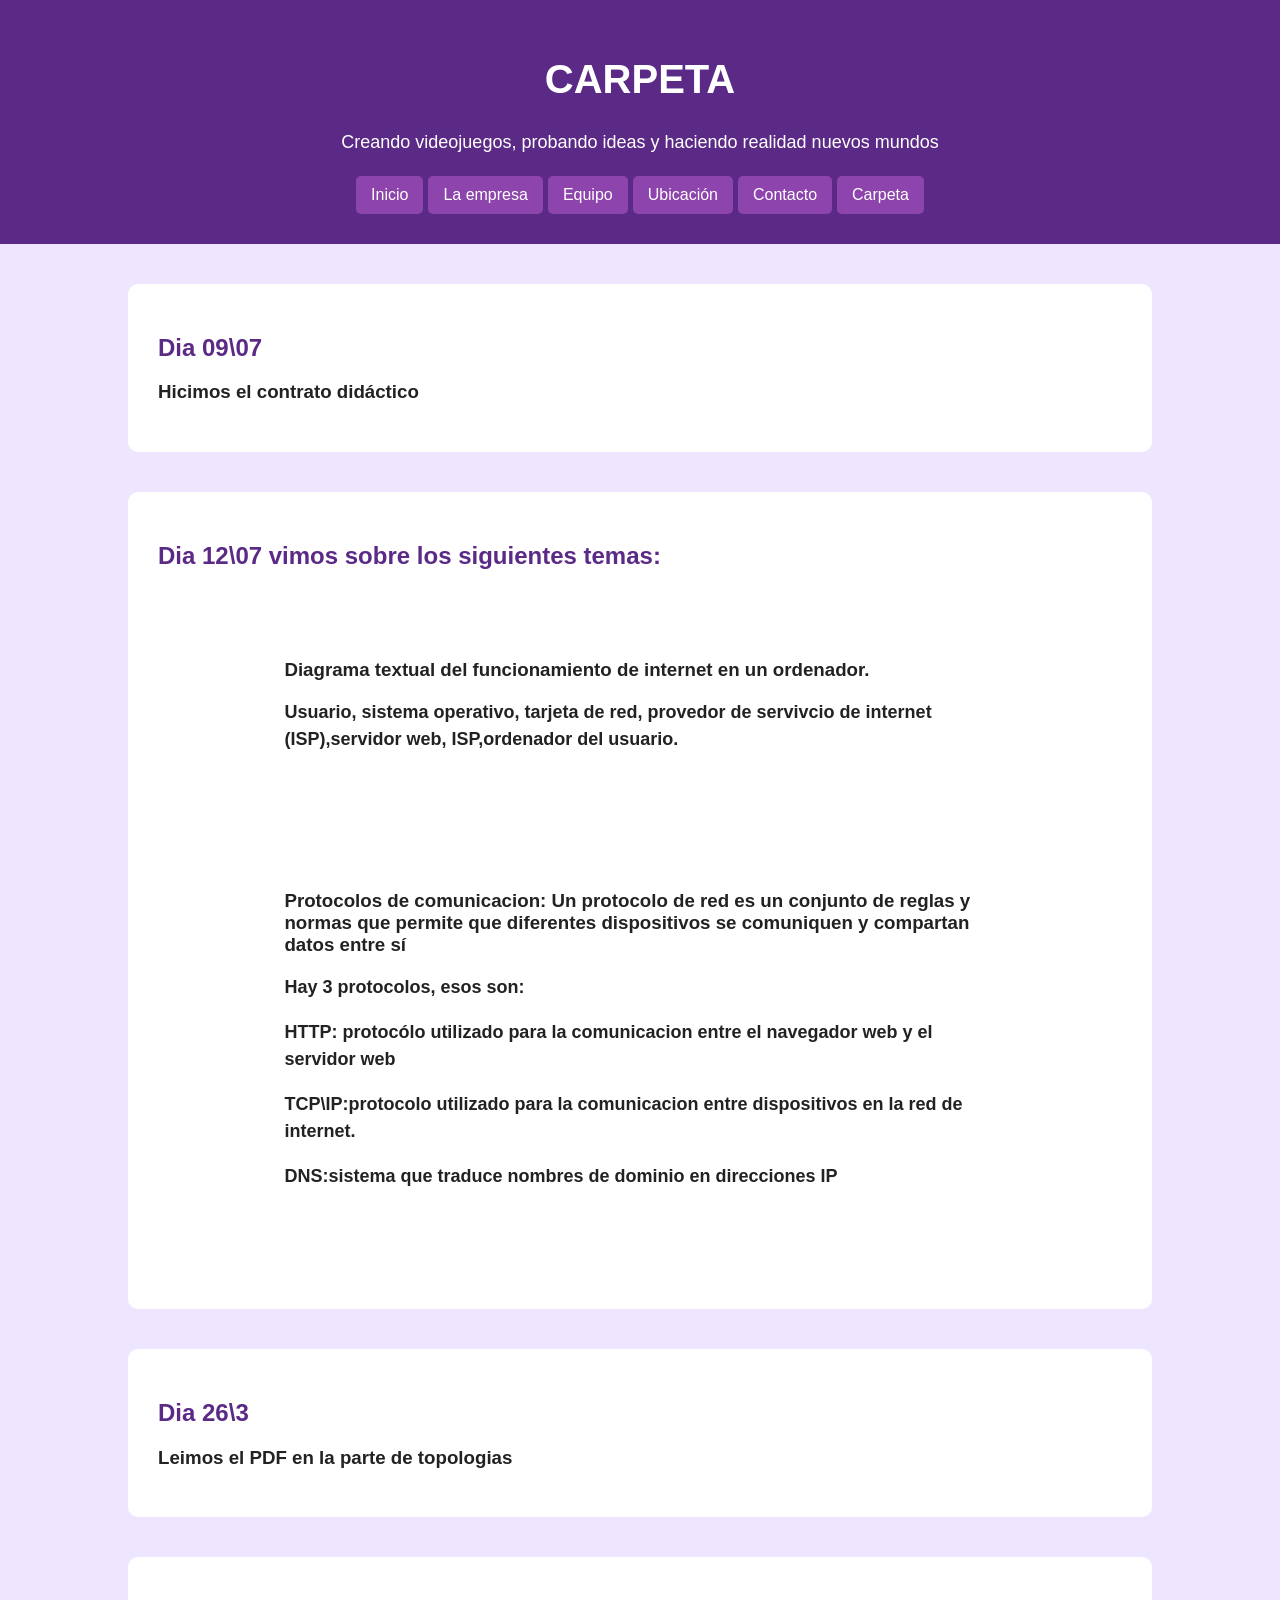
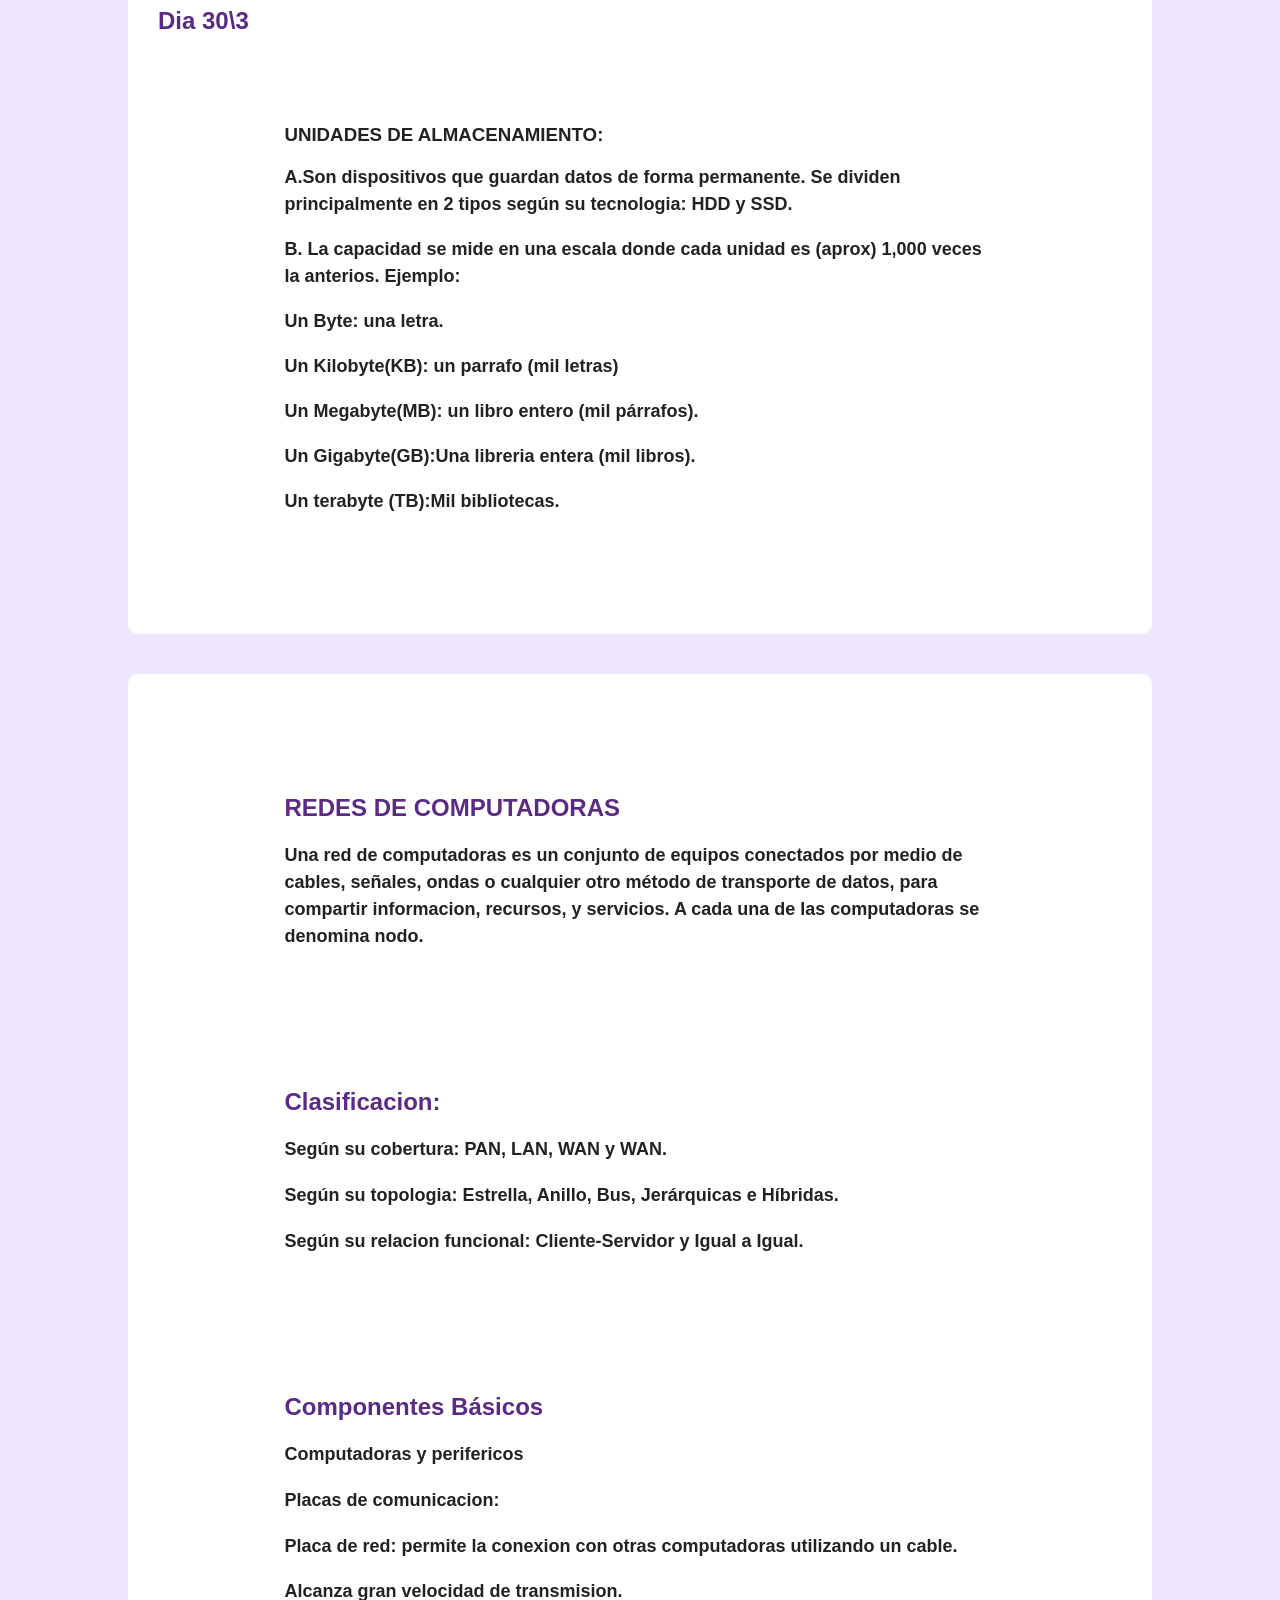
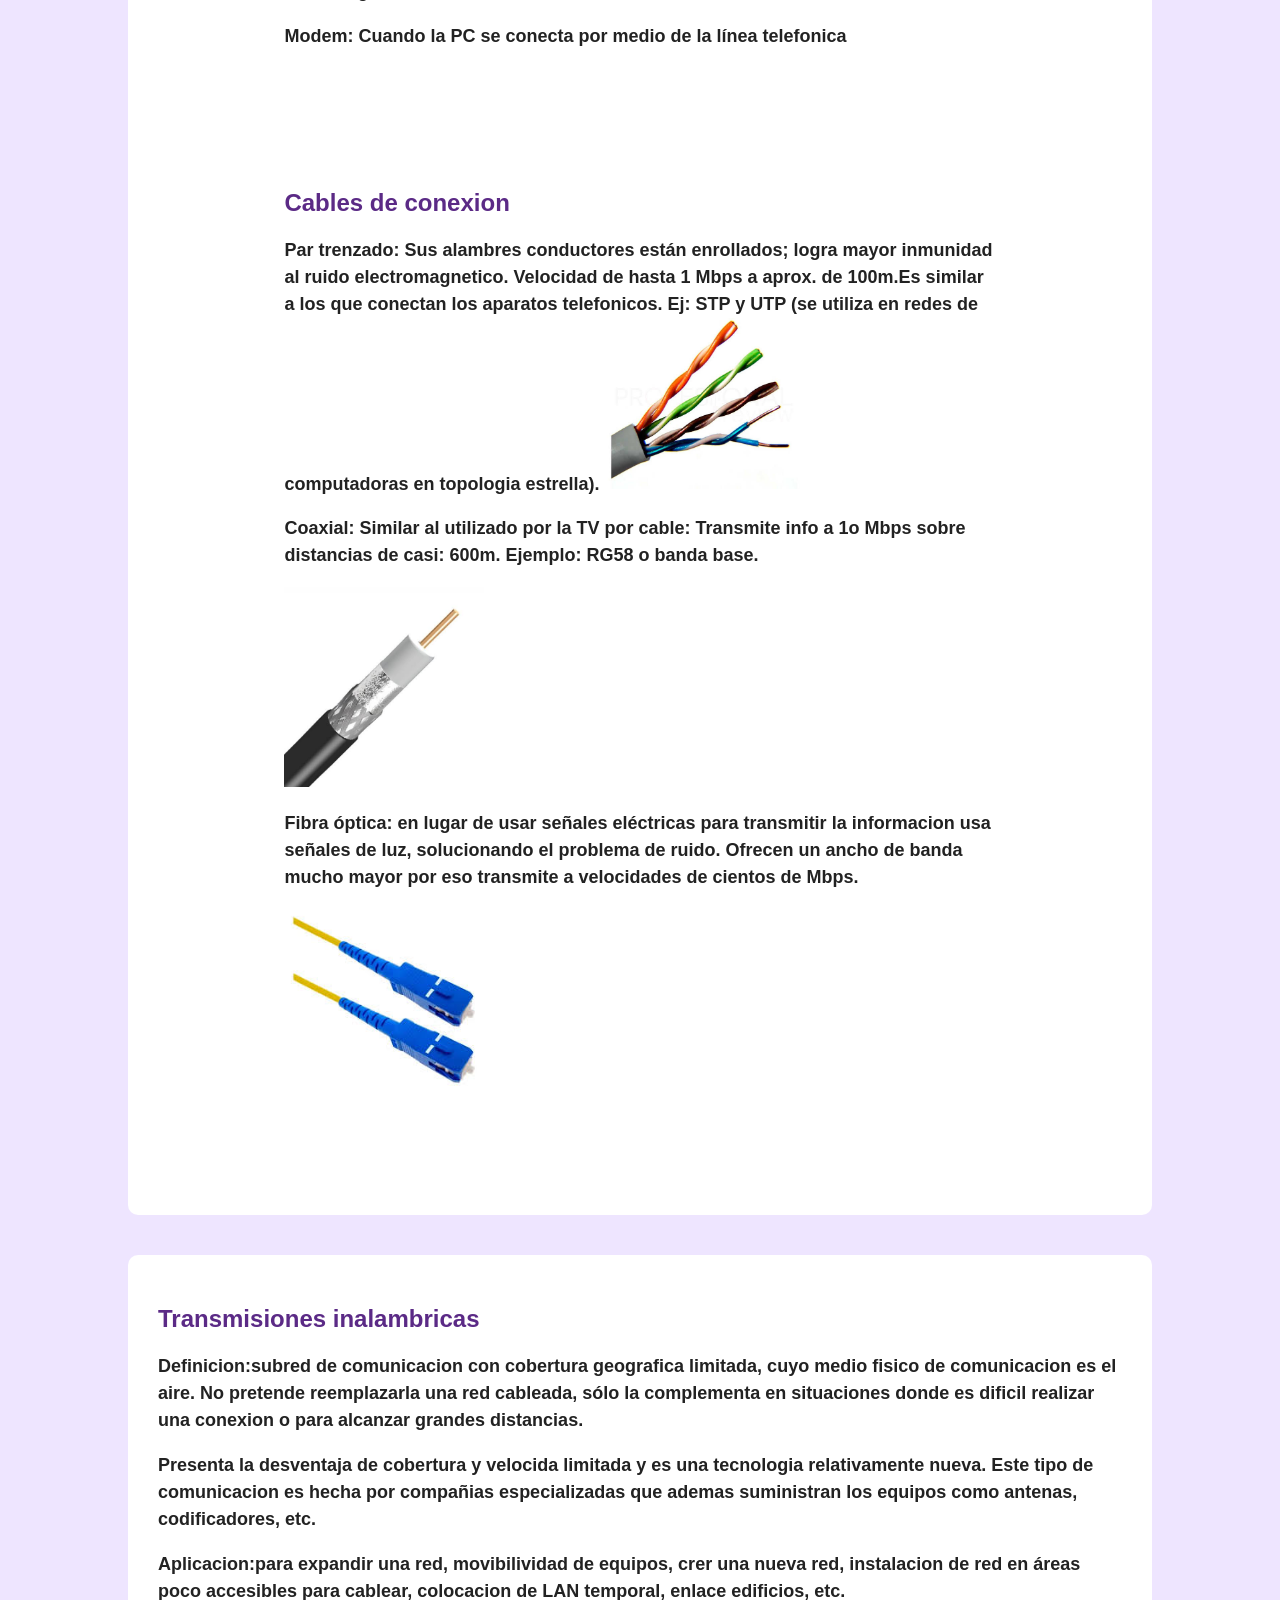
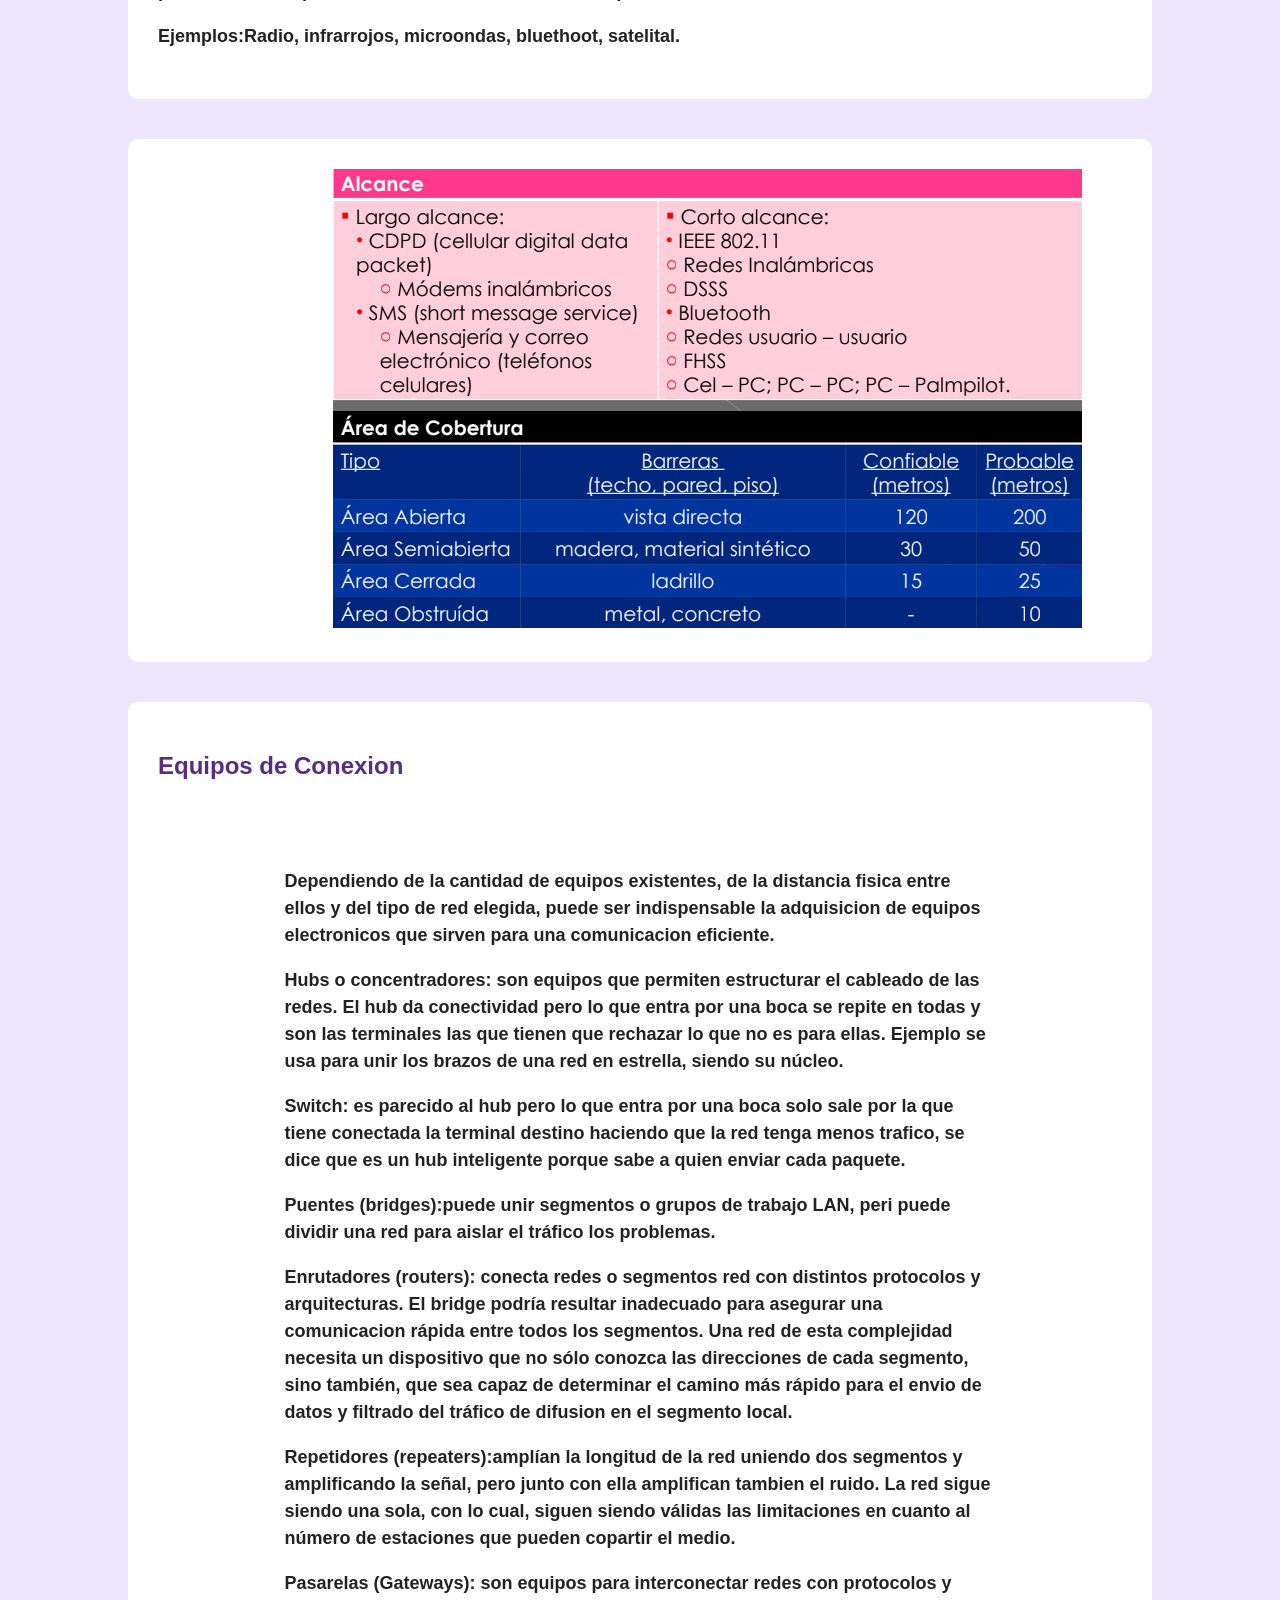
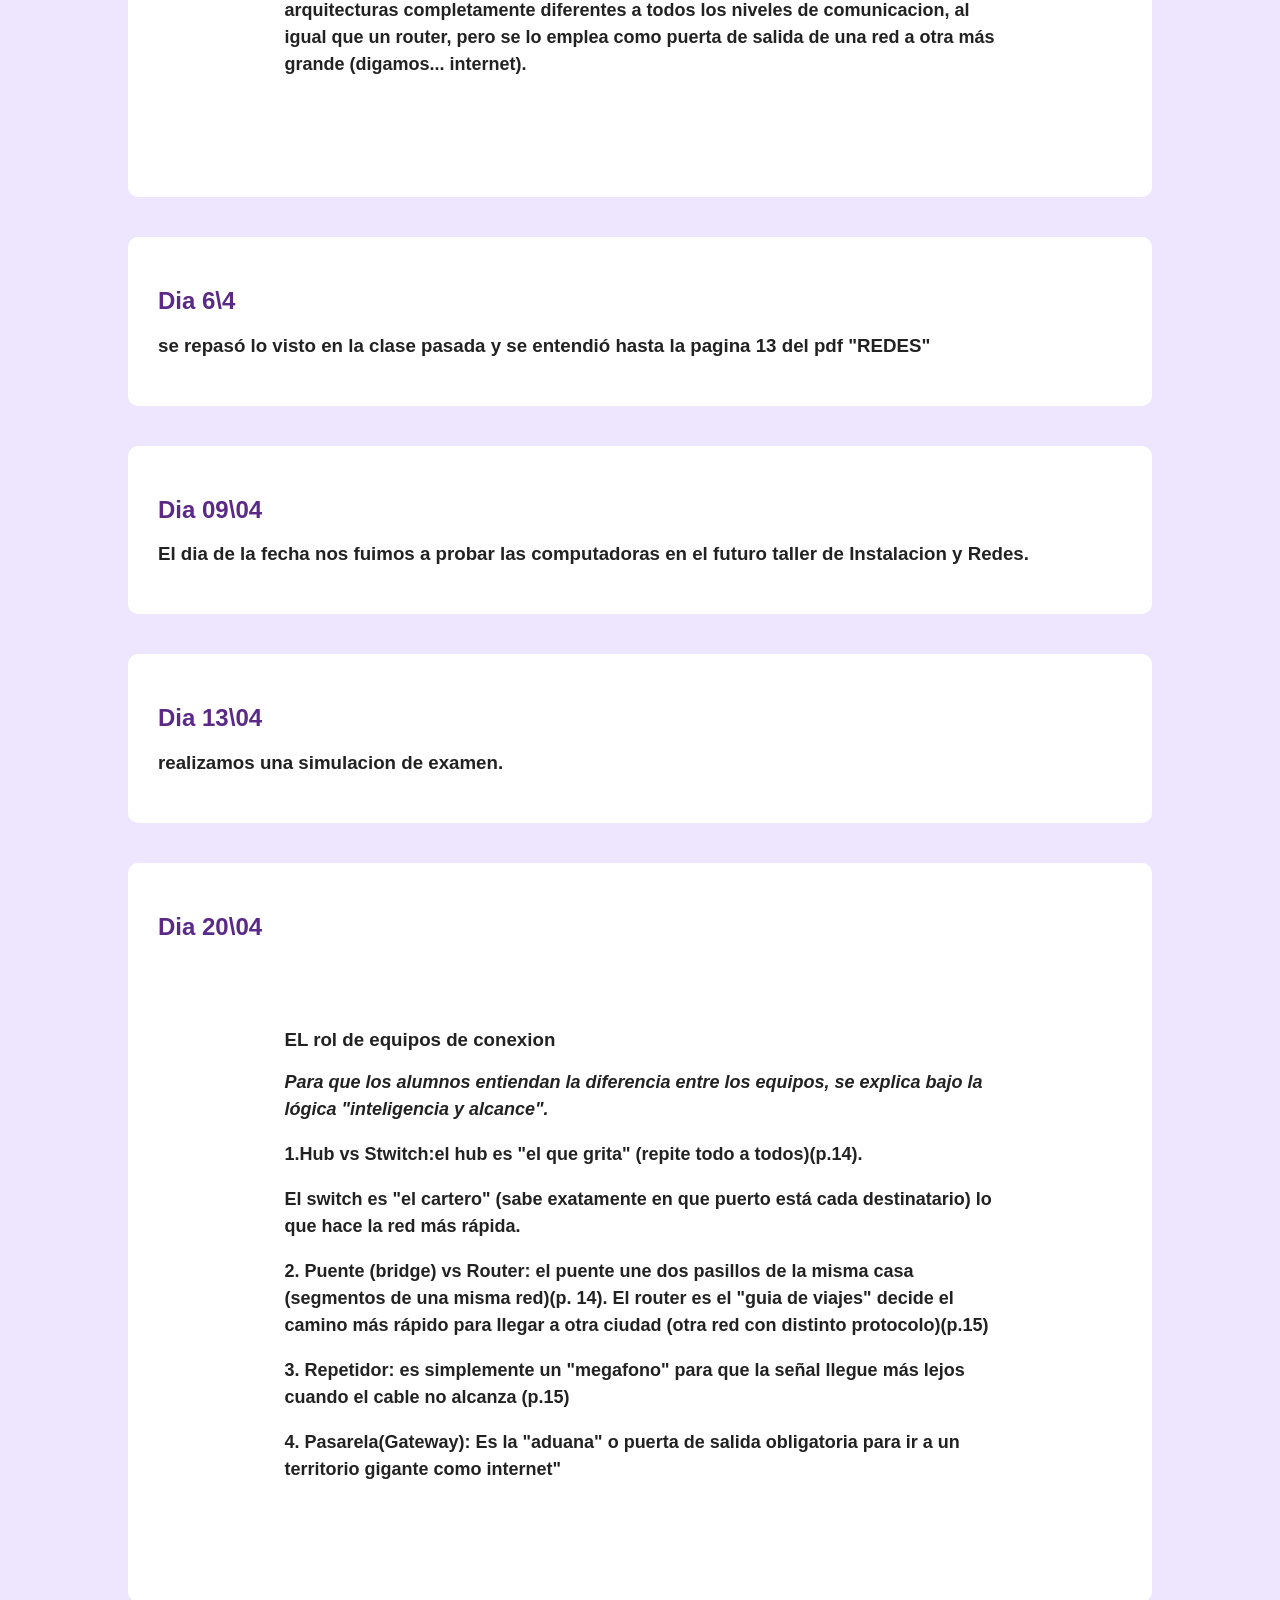
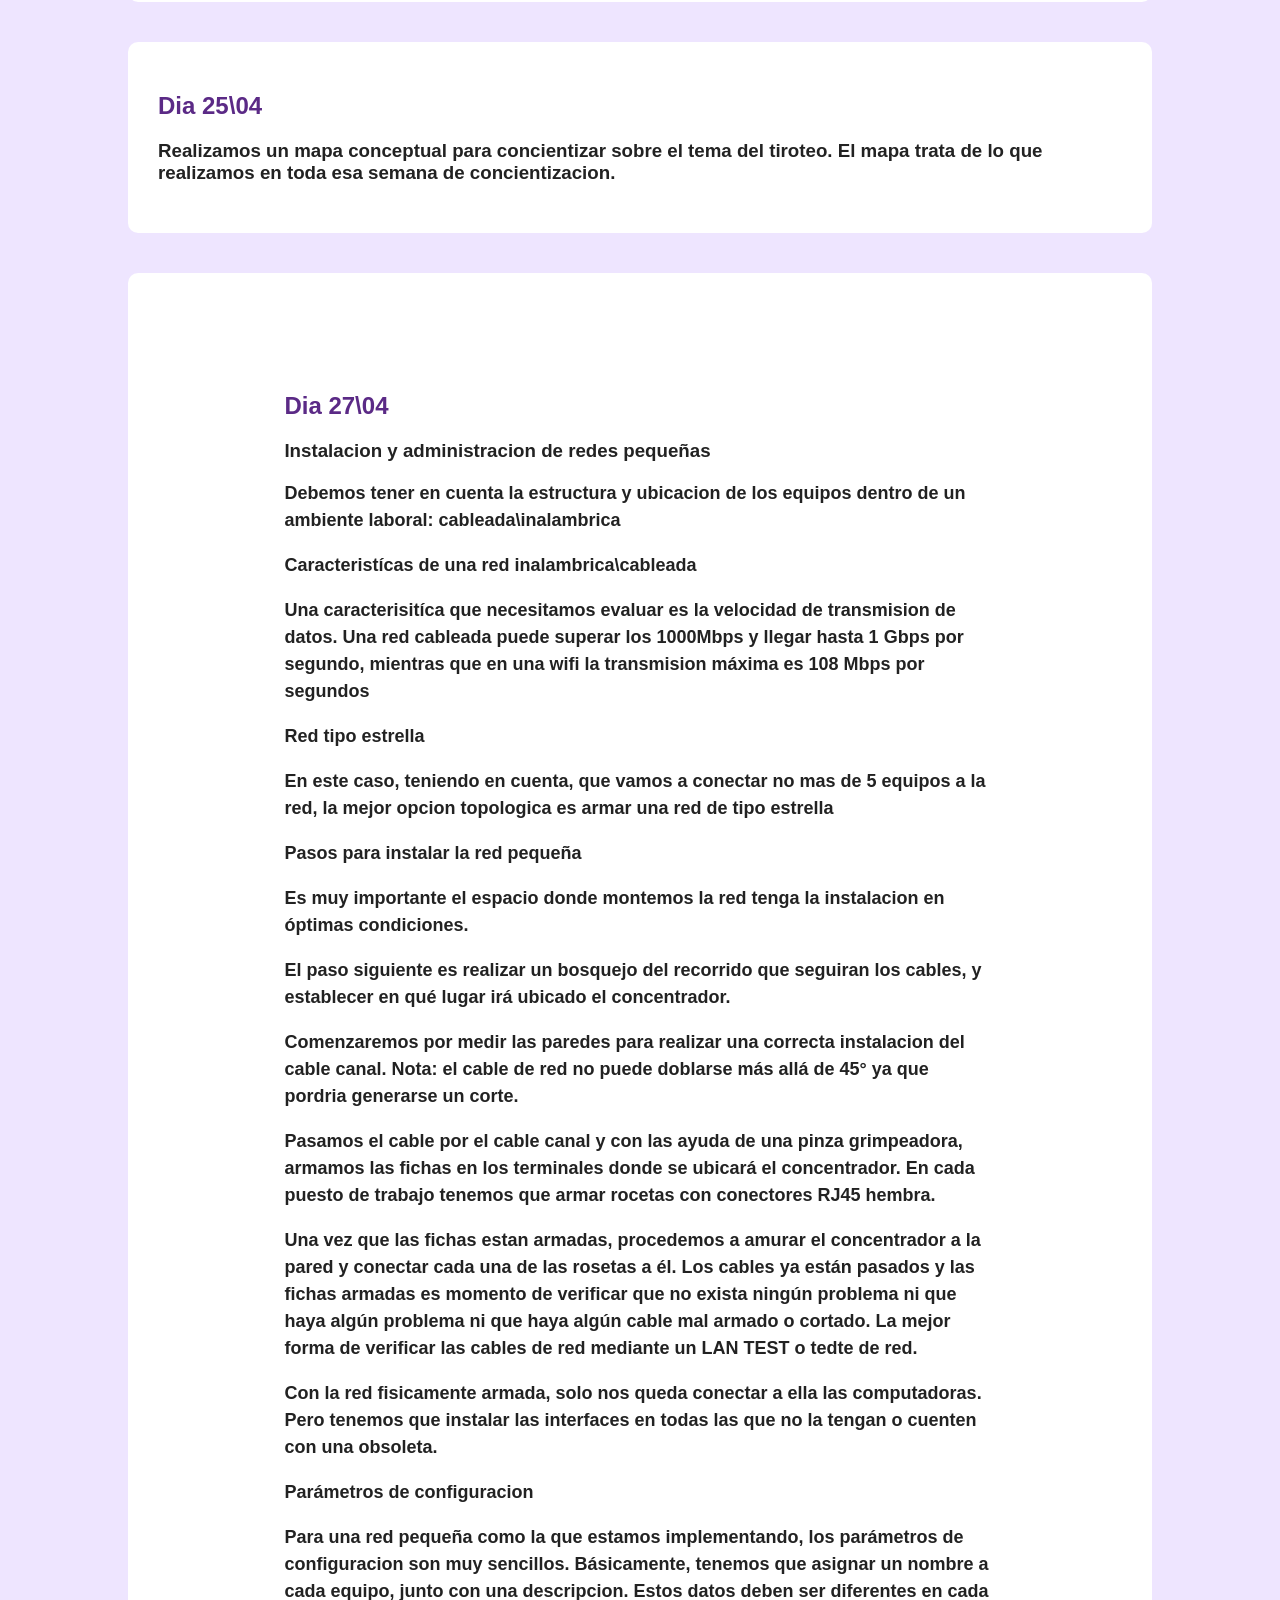
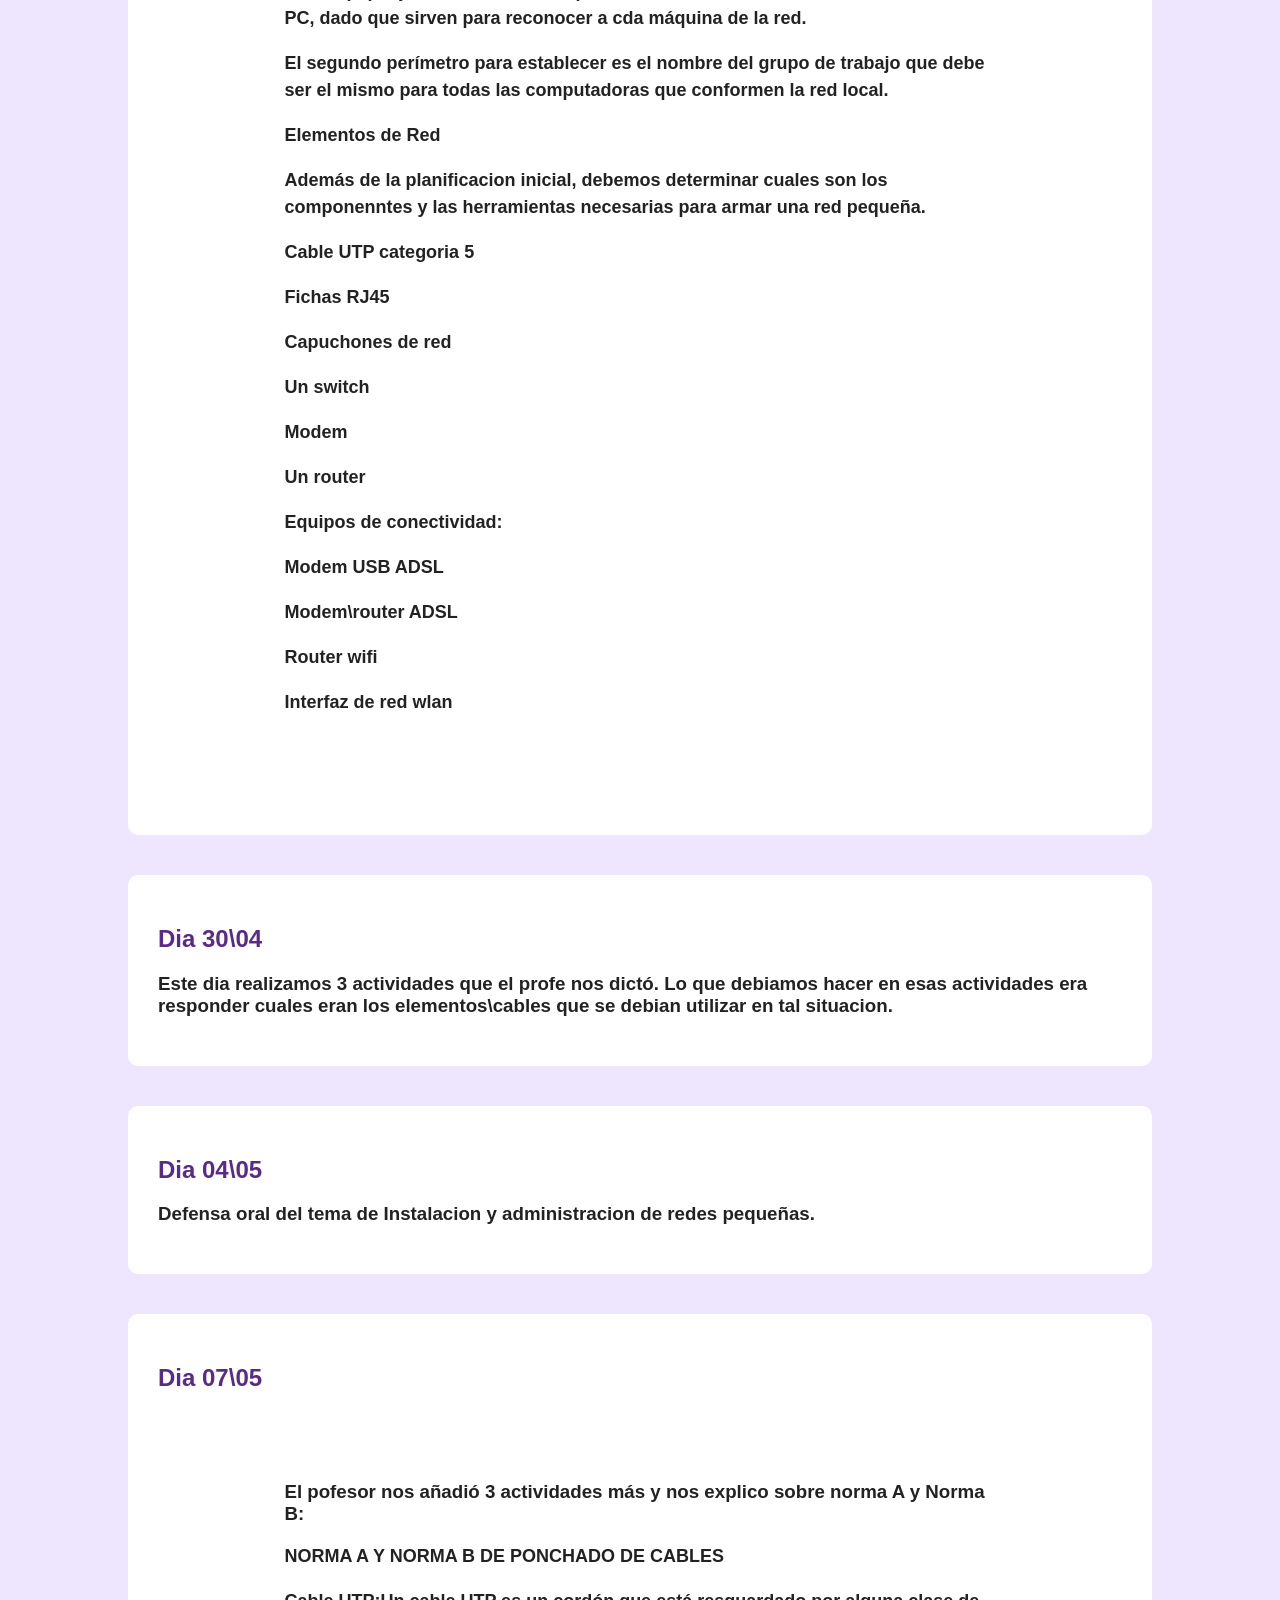
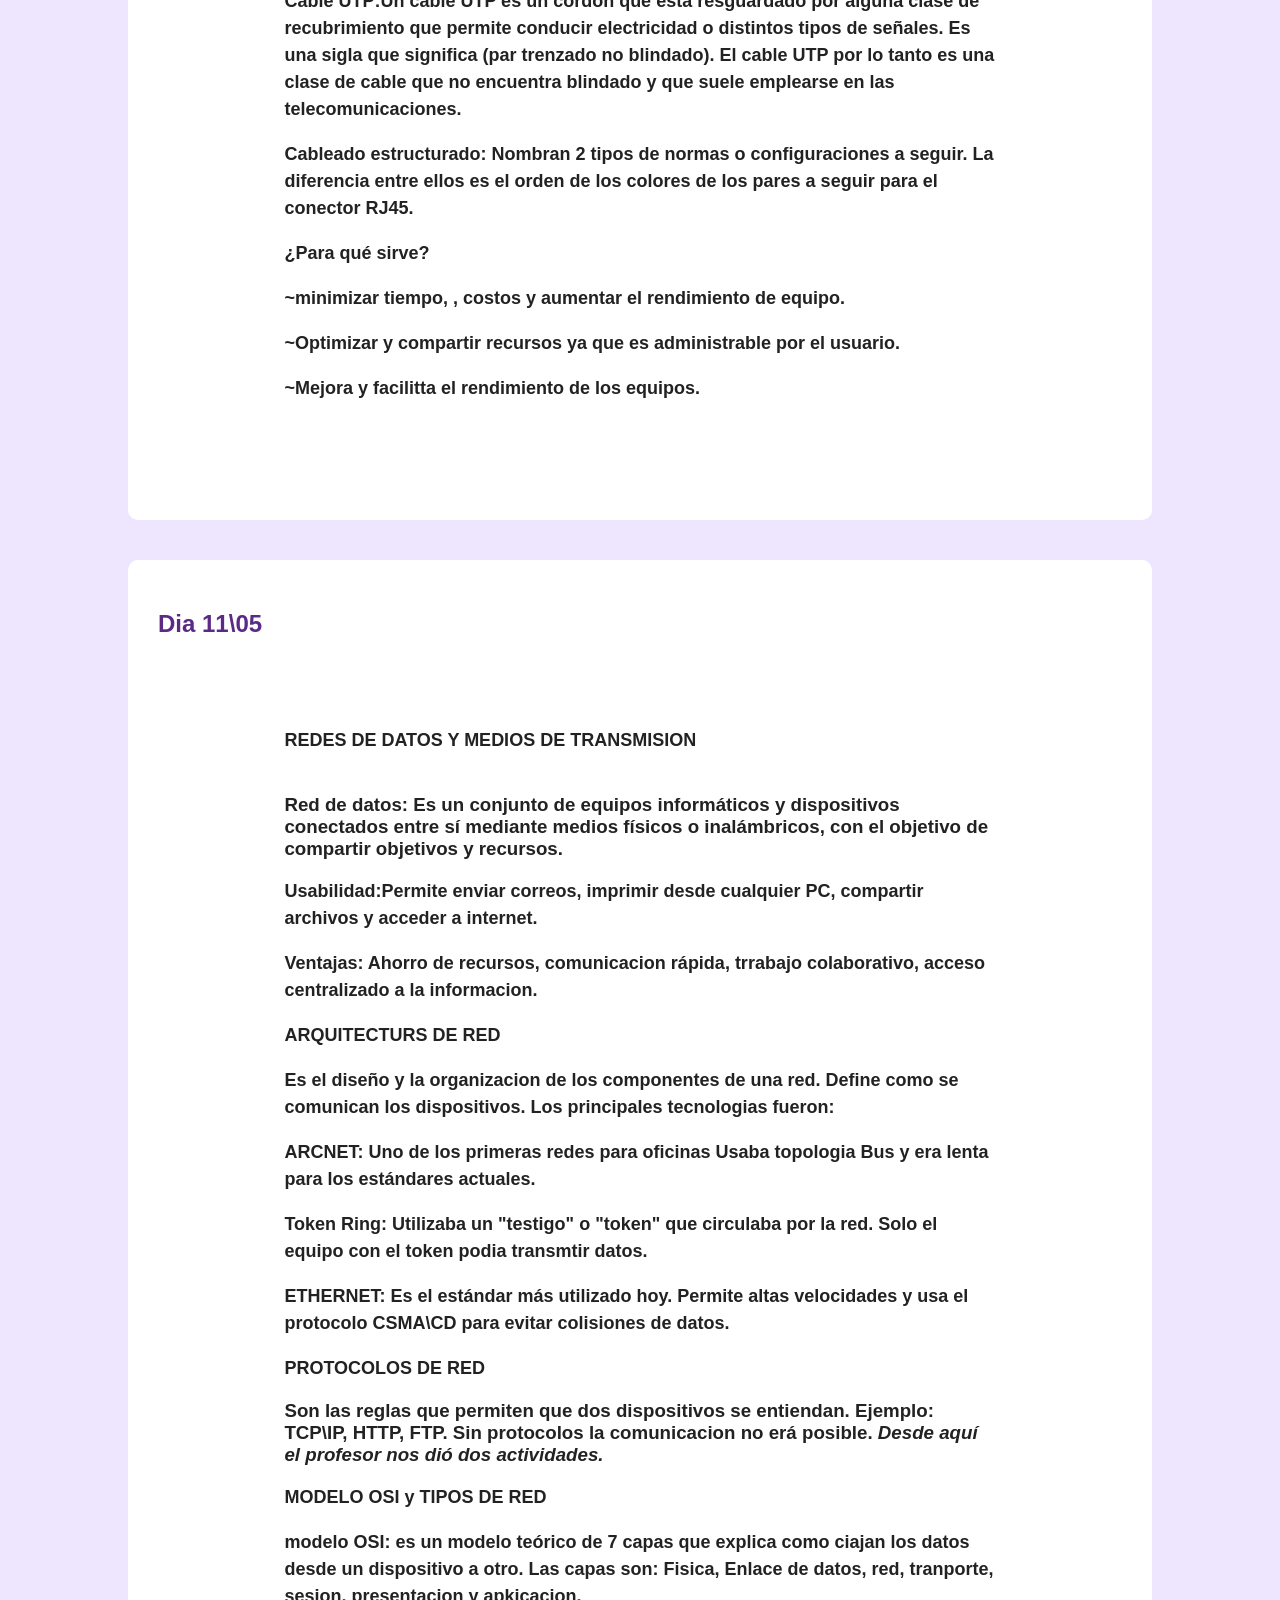
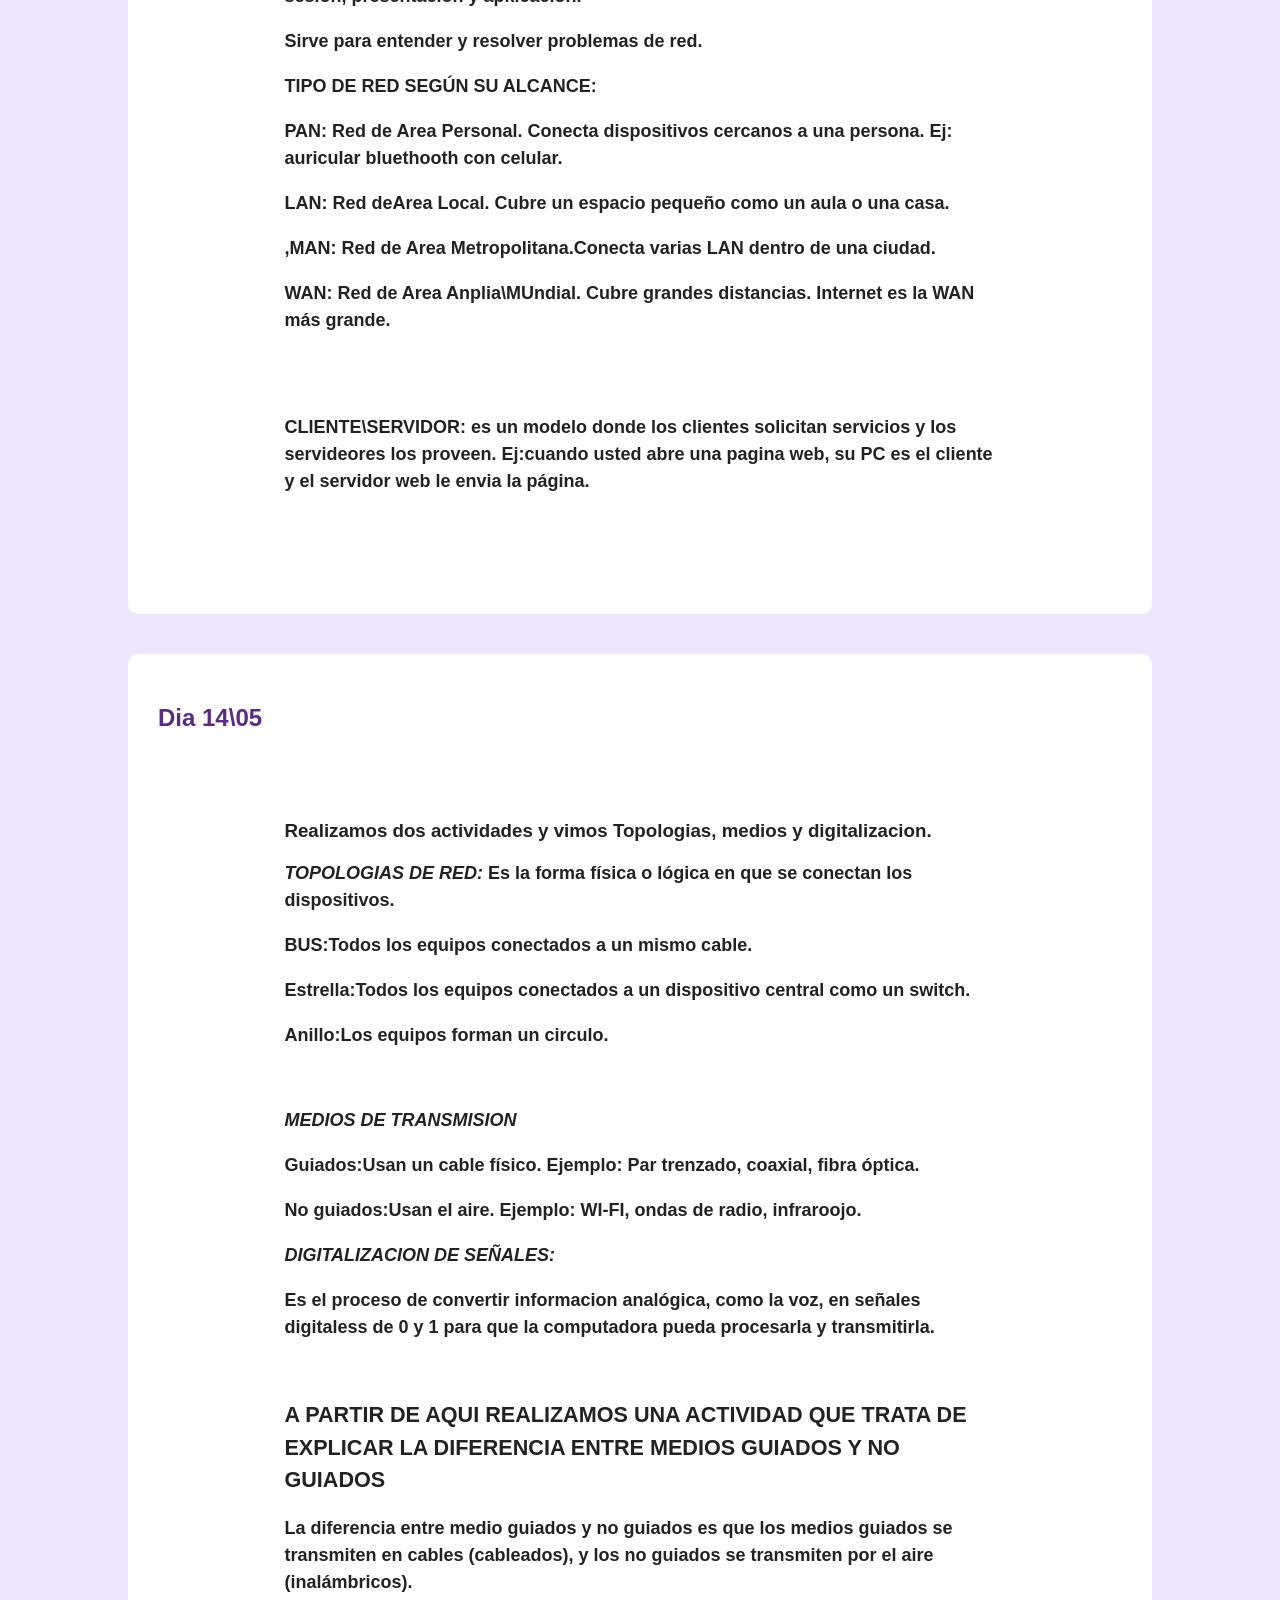
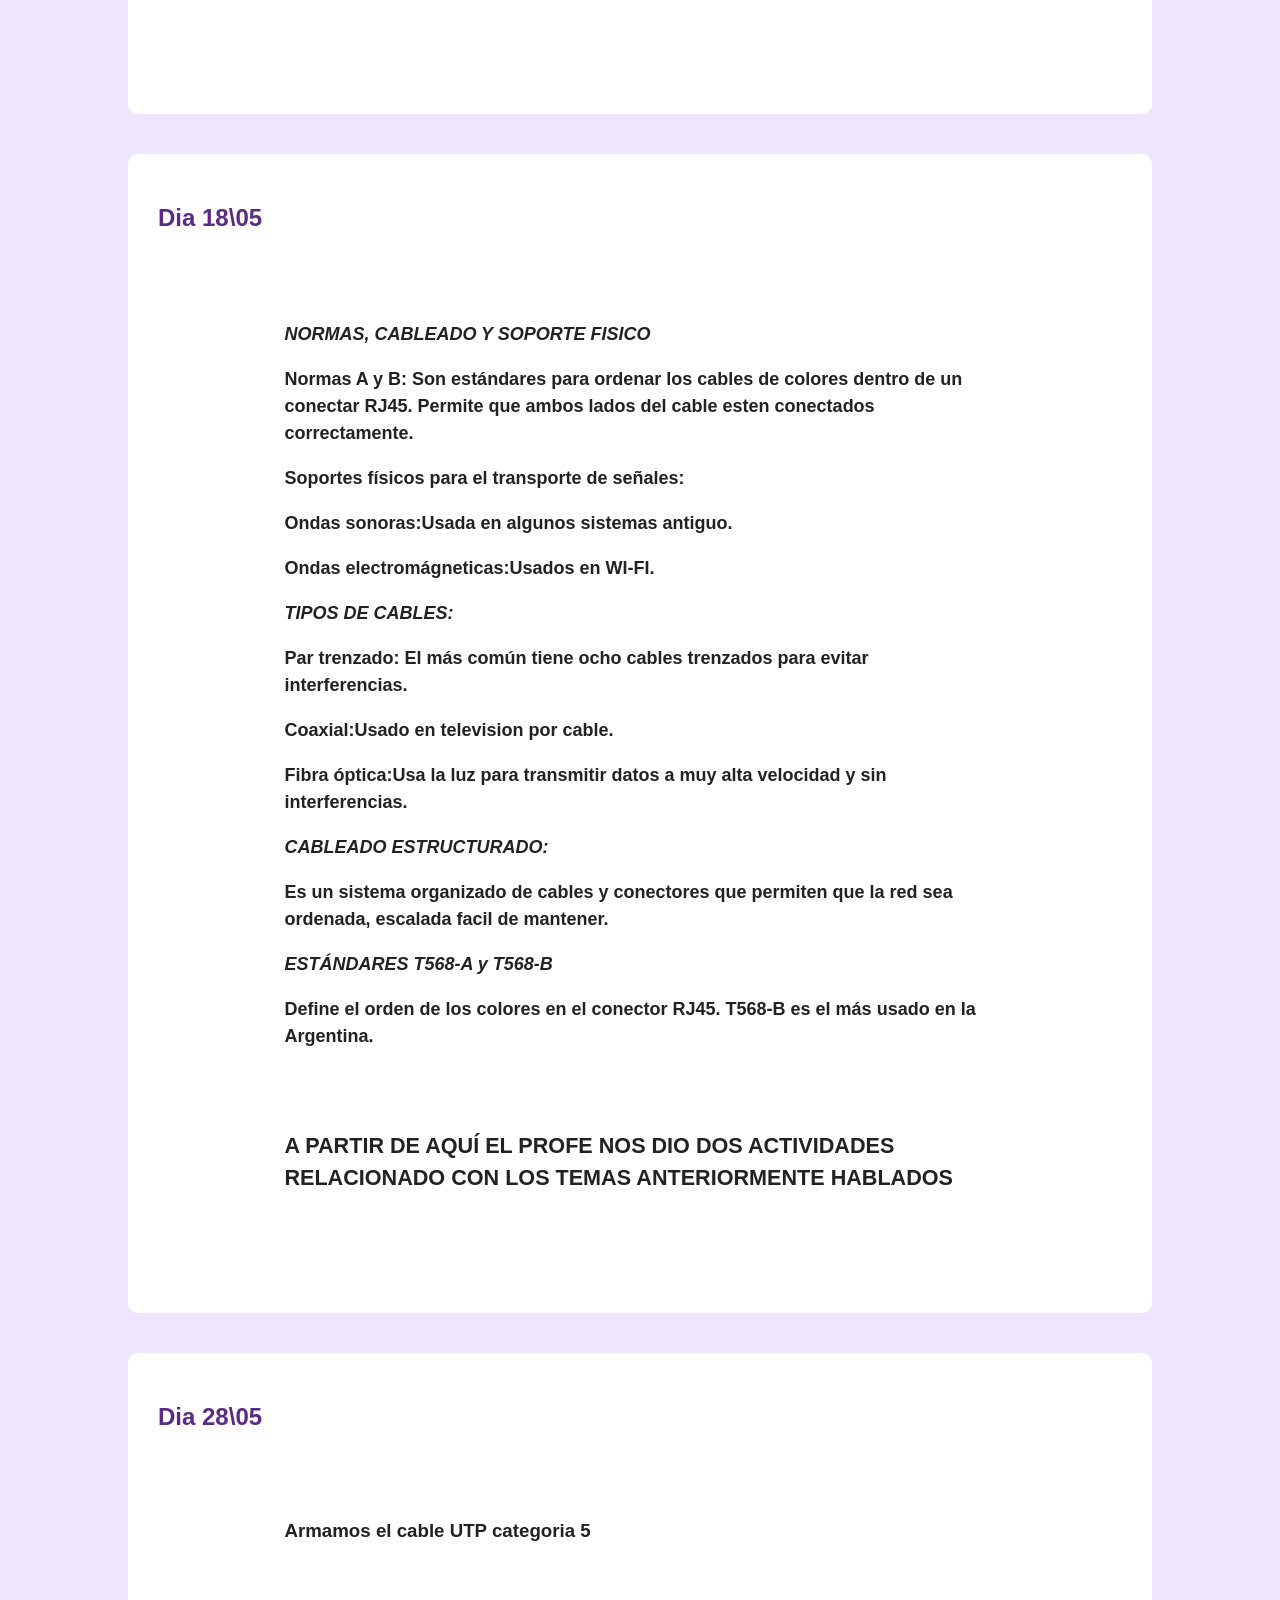
==== commit 8f21079e: "Update carpeta.html" ====
--- a/carpeta.html
+++ b/carpeta.html
@@ -1,9 +1,10 @@
 <!DOCTYPE html>
 <html lang="en">
 <head>
-    <meta charset="UTF-8">
-    <meta name="viewport" content="width=device-width, initial-scale=1.0">
-    <title>Carpeta</title>
+  <head>
+<meta charset="UTF-8">
+<meta name="viewport" content="width=device-width, initial-scale=1.0">
+<title>Rioja Pixel Lab</title>
      <link rel="stylesheet" href="style.css">
      
 </head>
@@ -334,4 +335,4 @@
 <p>Pixel Lab</p>
 </footer>
 </body>
-</html>+</html>
--- a/style.css
+++ b/style.css
@@ -1,99 +1,231 @@
-body{
-background:#eee5ff;
-font-family:Arial;
-margin:0;
-color:#222;
-}
-header{
-background:#5b2a86;
-color:white;
-text-align:center;
-padding:30px;
-}
-h1{
-font-size:40px;
-}
-nav{
-margin-top:20px;
-}
-nav a{
-background:#8e44ad;
-color:white;
-text-decoration:none;
-padding:10px 15px;
-margin:5px;
-border-radius:5px;
-display:inline-block;
-}
-nav a:hover{
-background:#d8a7ff;
-color:black;
-}
-section{
-background:white;
-width:80%;
-margin:40px auto;
-padding:30px;
-border-radius:10px;
-}
-h2{
-color:#5b2a86;
-}
-p{
-font-size:18px;
-line-height:1.5;
-}
-.tarjetas{
-display:flex;
-justify-content:center;
-gap:20px;
-}
-.tarjeta{
-background:#ead7ff;
-padding:20px;
-width:200px;
-border-radius:10px;
-}
-footer{
-background:#5b2a86;
-color:white;
-text-align:center;
-padding:15px;
-}
-.wesley{
-    text-align: center;
-}
-.tizi{
+
+* {
+    box-sizing: border-box;
+}
+
+body {
+    background: #eee5ff;
+    font-family: Arial;
+    margin: 0;
+    color: #222;
+}
+
+header {
+    background: #5b2a86;
+    color: white;
+    text-align: center;
+    padding: 30px;
+}
+
+h1 {
+    font-size: 40px;
+}
+
+nav {
+    margin-top: 20px;
+    display: flex;
+    justify-content: center;
+    flex-wrap: wrap;
+    gap: 5px;
+}
+
+nav a {
+    background: #8e44ad;
+    color: white;
+    text-decoration: none;
+    padding: 10px 15px;
+    margin: 0;
+    border-radius: 5px;
+    display: inline-block;
+}
+
+nav a:hover {
+    background: #d8a7ff;
+    color: black;
+}
+
+section {
+    background: white;
+    width: 80%;
+    margin: 40px auto;
+    padding: 30px;
+    border-radius: 10px;
+}
+
+h2 {
+    color: #5b2a86;
+}
+
+p {
+    font-size: 18px;
+    line-height: 1.5;
+}
+
+.tarjetas {
+    display: flex;
+    justify-content: center;
+    gap: 20px;
+    flex-wrap: wrap;
+}
+
+.tarjeta {
+    background: #ead7ff;
+    padding: 20px;
+    width: 200px;
+    max-width: 100%;
+    border-radius: 10px;
+}
+
+footer {
+    background: #5b2a86;
+    color: white;
+    text-align: center;
+    padding: 15px;
+}
+
+.wesley {
+    text-align: center;
+}
+
+.tizi {
     font-size: large;
-color: black;
-background-color: #8e44ad;
-margin-left: 60px;
-}
-.papigaby{
+    color: black;
+    background-color: #8e44ad;
     margin-left: 60px;
 }
-.jefe1{
-display:flex;
-justify-content:center;
-gap:20px;    
-}
+
+.papigaby {
+    margin-left: 60px;
+}
+
+.jefe1 {
+    display: flex;
+    justify-content: center;
+    gap: 20px;
+    flex-wrap: wrap;
+}
+
 .contenedor-columnas {
-  display: flex;    
-  gap: 20px;       
-  max-width: 800px;  
-  margin: 0 auto;
-}
+    display: flex;
+    gap: 20px;
+    max-width: 800px;
+    margin: 0 auto;
+    flex-wrap: wrap;
+}
+
 .columna {
-  flex: 1;
-  padding: 15px;    
-  text-align: center;  
+    flex: 1;
+    min-width: 0;
+    padding: 15px;
+    text-align: center;
 }
 
 .columna img {
-  width: 100%;    
-  height: auto;       
-  border-radius: 4px;
-}
-
-
-
+    width: 100%;
+    height: auto;
+    border-radius: 4px;
+}
+
+/* TABLETS */
+@media (max-width: 768px) {
+
+    h1 {
+        font-size: 32px;
+    }
+
+    section {
+        width: 90%;
+        padding: 20px;
+        margin: 25px auto;
+    }
+
+    .tarjetas {
+        gap: 15px;
+    }
+
+    .tarjeta {
+        width: 45%;
+    }
+
+    .contenedor-columnas {
+        flex-direction: column;
+    }
+
+    .columna {
+        width: 100%;
+    }
+
+    .tizi,
+    .papigaby {
+        margin-left: 0;
+    }
+}
+
+/* CELULARES */
+@media (max-width: 480px) {
+
+    header {
+        padding: 20px 10px;
+    }
+
+    h1 {
+        font-size: 27px;
+    }
+
+    nav {
+        flex-direction: column;
+        align-items: stretch;
+        padding: 0 15px;
+    }
+
+    nav a {
+        text-align: center;
+        width: 100%;
+    }
+
+    section {
+        width: 94%;
+        padding: 15px;
+        margin: 20px auto;
+    }
+
+    h2 {
+        font-size: 22px;
+    }
+
+    p {
+        font-size: 16px;
+    }
+
+    .tarjetas {
+        flex-direction: column;
+        align-items: center;
+    }
+
+    .tarjeta {
+        width: 100%;
+    }
+
+    .jefe1 {
+        flex-direction: column;
+        align-items: center;
+    }
+
+    .contenedor-columnas {
+        flex-direction: column;
+    }
+
+    .columna {
+        width: 100%;
+        padding: 10px;
+    }
+
+    .tizi,
+    .papigaby {
+        margin-left: 0;
+    }
+
+    footer {
+        padding: 15px 10px;
+    }
+}
